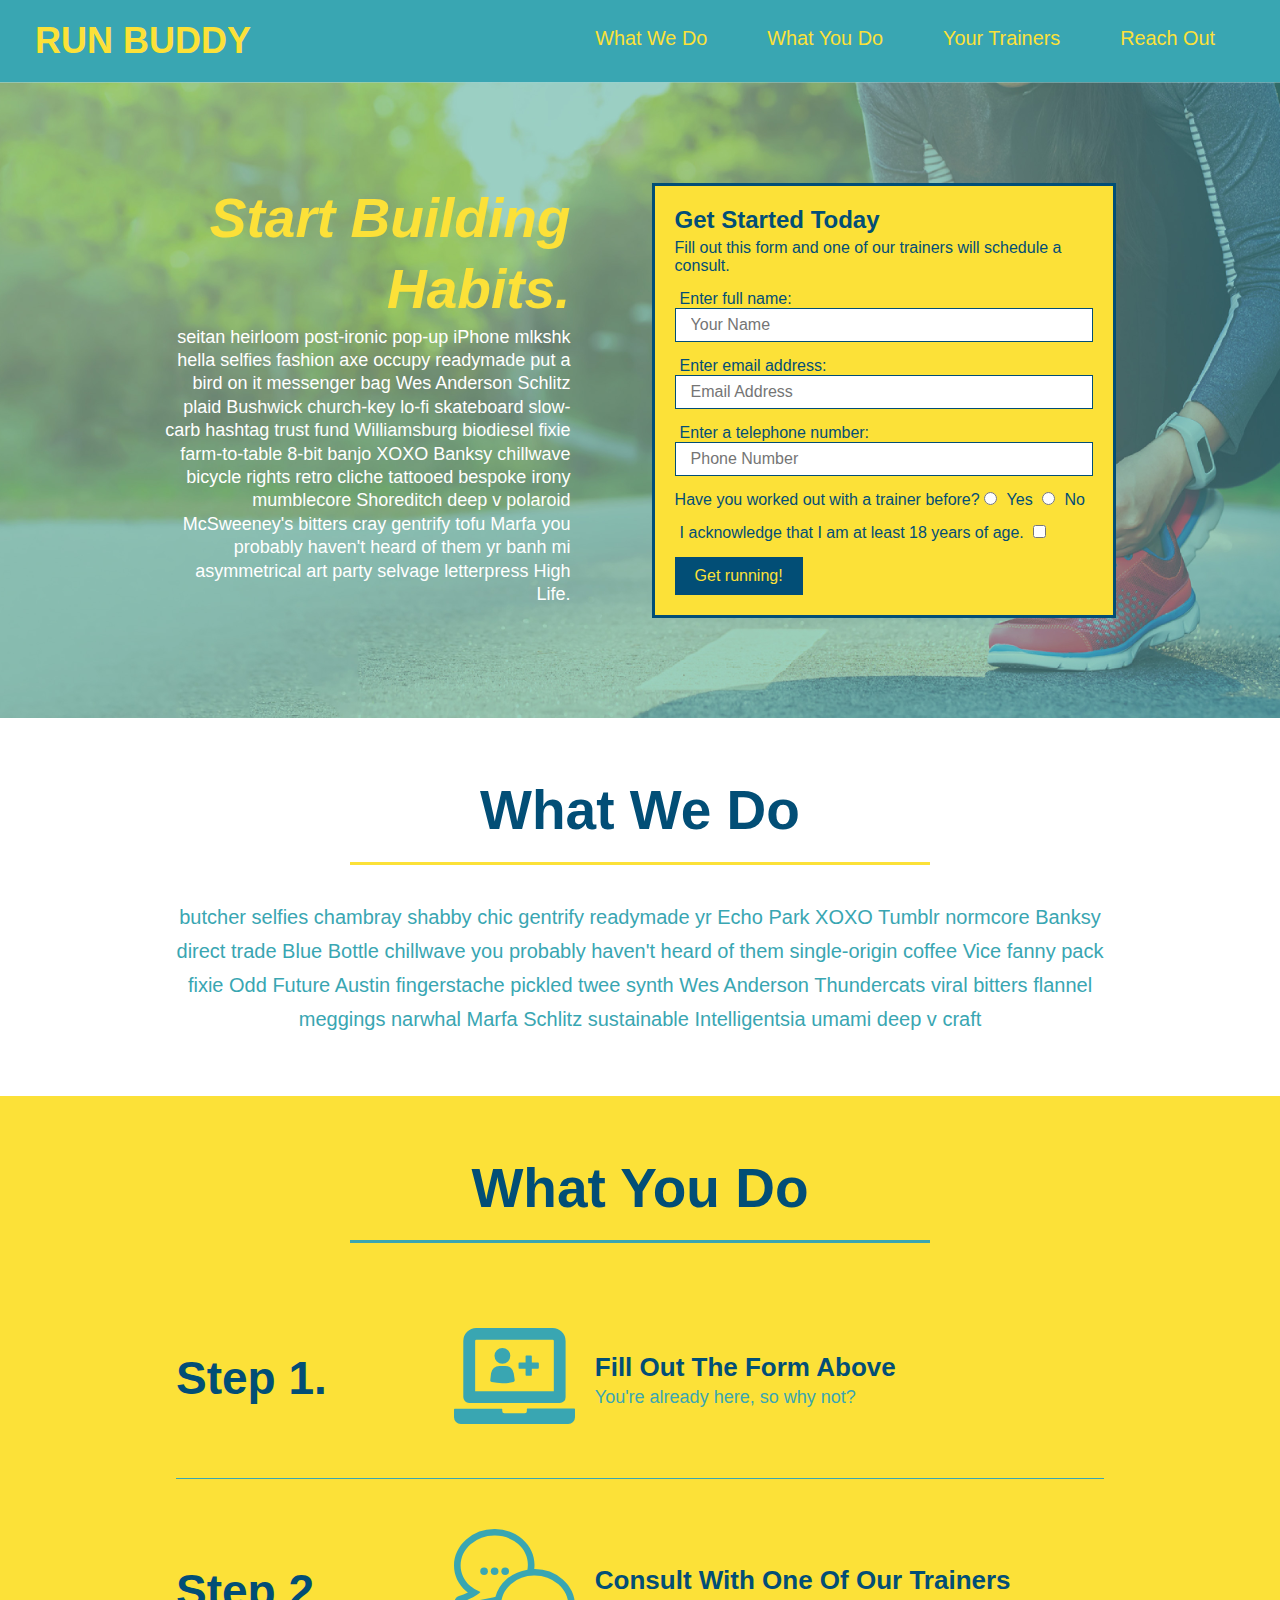
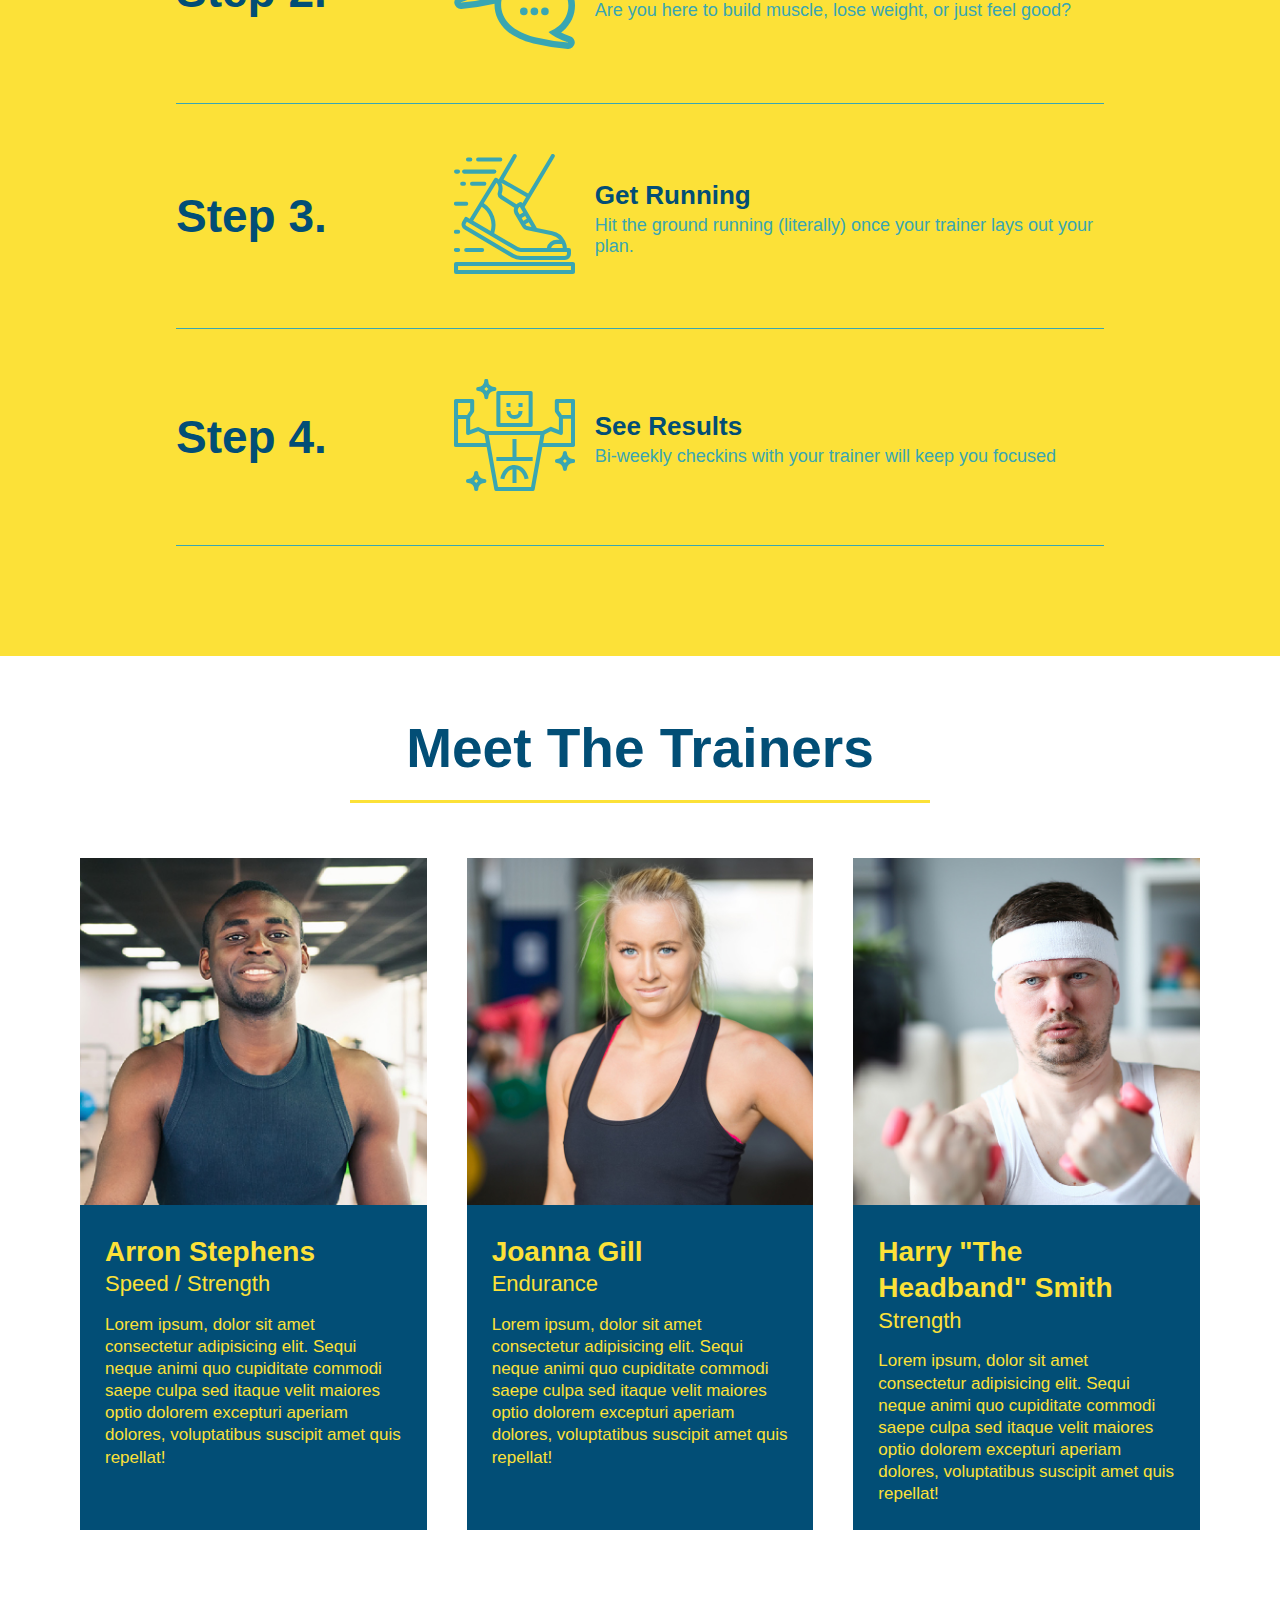
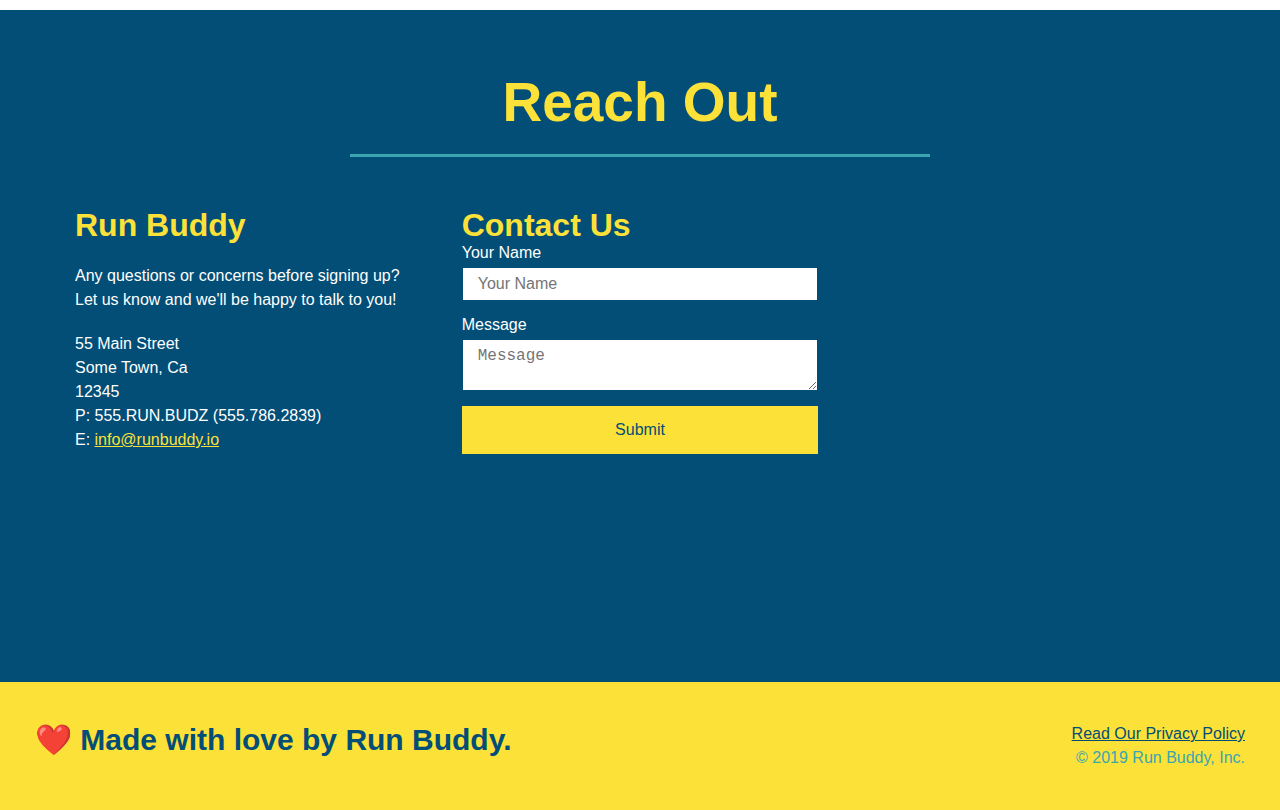
==== index.html @ 25bf0194 "updated to 2.2.zip (for lesson 2.2)" ====
<!DOCTYPE html>
<html lang="en">
  <head>
    <meta charset="UTF-8" />
    <link rel="stylesheet" href="./assets/css/style.css">
    <title>Run Buddy</title>
  </head>
  <body>
    <!-- navigation tags - block level element -->
    <header>
      <h1>
        <a href="/">RUN BUDDY</a>
      </h1>
      <nav>
        <ul>
          <li>
            <a href="#what-we-do">What We Do</a>
          </li>
          <li>
            <a href="#what-you-do">What You Do</a>
          </li>
          <li>
            <a href="#your-trainers">Your Trainers</a>
          </li>
          <li>
            <a href="#reach-out">Reach Out</a>
          </li>
          
        </ul>
      </nav>
    </header>
    <!-- end navigation -->

    <!-- hero/jumbotron -->
    <section class="hero">
      <div class="hero-cta">
        <h2>Start Building Habits.</h2>
        <p>
          seitan heirloom post-ironic pop-up iPhone mlkshk hella selfies fashion axe occupy readymade put a bird on it
          messenger bag Wes Anderson Schlitz plaid Bushwick church-key lo-fi skateboard slow-carb hashtag trust fund
          Williamsburg biodiesel fixie farm-to-table 8-bit banjo XOXO Banksy chillwave bicycle rights retro cliche
          tattooed bespoke irony mumblecore Shoreditch deep v polaroid McSweeney's bitters cray gentrify tofu Marfa you
          probably haven't heard of them yr banh mi asymmetrical art party selvage letterpress High Life.
        </p>
      </div>

      <div class="hero-form">
        <h3>Get Started Today</h3>
        <p>Fill out this form and one of our trainers will schedule a consult.</p>
        <form>
          <label for="name">Enter full name:</label>
          <input type="text" placeholder="Your Name" id="name" name="name" class="form-input" />
          <label for="email">Enter email address:</label>
          <input type="email" placeholder="Email Address" id="email" name="email" class="form-input" />
          <label for="phone">Enter a telephone number:</label>
          <input type="tel" placeholder="Phone Number" name="phone" id="phone" class="form-input" />
          <p>
            Have you worked out with a trainer before? 
            <input type="radio" name="trainer-confirm" id="trainer-yes" />
            <label for="trainer-yes">Yes</label>
            <input type="radio" name="trainer-confirm" id="trainer-no"/>
            <label for="trainer-no">No</label>
          </p>
          <p>
            <label for="checkbox">
              I acknowledge that I am at least 18 years of age.
            </label>
            <input type="checkbox" name="checkpoint1" id="checkbox" />
          </p>
          <button type="submit">
            Get running!
          </button>
        </form>
      </div>
    </section>
    <!-- end header -->

    <!-- "what we do" start - <section> -->
    <section id="what-we-do" class="intro">
      <div class="flex-row">
        <h2 class="section-title primary-border">
          What We Do
        </h2>
      </div>
      <div class="flex-row">
        <p>
          butcher selfies chambray shabby chic gentrify readymade yr Echo Park XOXO Tumblr normcore Banksy direct trade  Blue Bottle chillwave you probably haven't heard of them single-origin coffee Vice fanny pack fixie Odd Future Austin fingerstache pickled twee synth Wes Anderson Thundercats viral bitters flannel meggings narwhal Marfa Schlitz sustainable Intelligentsia umami deep v craft
        </p>
      </div>
    </section>
    <!-- end "what we do" -->

    <!-- "what you do" start -->
    <section id="what-you-do" class="steps">
      <div class="flex-row">
        <h2 class="section-title secondary-border">
          What You Do
        </h2> 
      </div>
      <div class="step">
        <h3>Step 1.</h3>
        <div class="step-info">
          <div class="step-img">
            <img src="./assets/images/step-1.svg" alt="" />
          </div>
          <div class="step-text">
            <h4>Fill Out The Form Above</h4>
            <p>You're already here, so why not?</p>
          </div>
        </div>
      </div>
      <div class="step">
        <h3>Step 2.</h3>
        <div class="step-info">
          <div class="step-img">
            <img src="./assets/images/step-2.svg" alt="" />
          </div>
          <div class="step-text">
            <h4>Consult With One Of Our Trainers</h4>
            <p>Are you here to build muscle, lose weight, or just feel good?</p>
          </div>
        </div>
      </div>
      <div class="step">
        <h3>Step 3.</h3>
        <div class="step-info">
          <div class="step-img">
            <img src="./assets/images/step-3.svg" alt="" />
          </div>
          <div class="step-text">
            <h4>Get Running</h4>
            <p>Hit the ground running (literally) once your trainer lays out your plan.</p>
          </div>
        </div>
      </div>
      <div class="step">
        <h3>Step 4.</h3>
        <div class="step-info">
          <div class="step-img">
            <img src="./assets/images/step-4.svg" alt="" />
          </div>
          <div class="step-text">
            <h4>See Results</h4>
            <p>Bi-weekly checkins with your trainer will keep you focused</p>
          </div>
        </div>
      </div>
    </section>
    <!-- "what you do" end -->

    <!-- "meet the trainers" start -->
    <section id="your-trainers">
      <div class="flex-row">
        <h2 class="section-title primary-border">
          Meet The Trainers
        </h2>
      </div>

      <div class="trainers">
        <article class="trainer">
          <img src="./assets/images/trainer-1.jpg" alt="Arron Stephens in his workout clothes, ready to pump iron" />
          <div class="trainer-bio">
            <h3 class="trainer-name">Arron Stephens</h3>
            <h4 class="trainer-role">Speed / Strength</h4>
            <p>Lorem ipsum, dolor sit amet consectetur adipisicing elit. Sequi neque animi quo cupiditate commodi saepe culpa sed itaque velit maiores optio dolorem excepturi aperiam dolores, voluptatibus suscipit amet quis repellat!</p>
          </div>
        </article>

        <article class="trainer">
          <img src="./assets/images/trainer-2.jpg" alt="Joanna Gill cooling off after a work out" />
          <div class="trainer-bio">
            <h3 class="trainer-name">Joanna Gill</h3>
            <h4 class="trainer-role">Endurance</h4>
            <p>Lorem ipsum, dolor sit amet consectetur adipisicing elit. Sequi neque animi quo cupiditate commodi saepe culpa sed itaque velit maiores optio dolorem excepturi aperiam dolores, voluptatibus suscipit amet quis repellat!</p>
            </div>
          </article>

        <article class="trainer">
          <img src="./assets/images/trainer-3.jpg" alt="Harry Smith wearing a headband and lifting comically small pink weights" />
          <div class="trainer-bio">
            <h3 class="trainer-name">Harry "The Headband" Smith</h3>
            <h4 class="trainer-role">Strength</h4>
            <p>Lorem ipsum, dolor sit amet consectetur adipisicing elit. Sequi neque animi quo cupiditate commodi saepe culpa sed itaque velit maiores optio dolorem excepturi aperiam dolores, voluptatibus suscipit amet quis repellat!</p>
          </div>
        </article>
      </div>
    </section>
    <!-- "meet the trainers" end -->

    <!-- "reach out" start -->
    <section id="reach-out" class="contact">
      <div class="flex-row">
        <h2 class="section-title secondary-border">
          Reach Out
        </h2>
      </div>

      <div class="contact-info">
        <div>
          <h3>Run Buddy</h3>
          <p>
            Any questions or concerns before signing up? 
            <br/>
            Let us know and we'll be happy to talk to you!
          </p>

          <address>
            55 Main Street <br/>
            Some Town, Ca <br/>
            12345<br/>
            P: 555.RUN.BUDZ (555.786.2839)<br/>
            E: <a href="mailto:info@runbuddy.io">info@runbuddy.io</a>
          </address>
          
        </div>

        <div class="contact-form">
          <h3>Contact Us</h3>
          <form>
            <label for="contact-name">Your Name</label>
            <input type="text" id="contact-name" placeholder="Your Name" />
        
            <label for="contact-message">Message</label>
            <textarea id="contact-message" placeholder="Message"></textarea>
        
            <button type="submit">Submit</button>
          </form>
        </div>
        
        <iframe
          src="https://www.google.com/maps/embed?pb=!1m14!1m12!1m3!1d12182.30520634488!2d-74.0652613!3d40.2407219!2m3!1f0!2f0!3f0!3m2!1i1024!2i768!4f13.1!5e0!3m2!1sen!2sus!4v1561060983193!5m2!1sen!2sus"
          frameborder="0" style="border:0" allowfullscreen>
        </iframe>
      </div>
    </section>
    <!-- "reach out" end -->

    <!-- footer -->
    <footer>
      <h2>❤️ Made with love by Run Buddy.</h2>
      <div>
        <a href="./privacy-policy.html">Read Our Privacy Policy</a><br/>
        &copy; 2019 Run Buddy, Inc.
      </div>
    </footer>
    <!-- footer end -->
  </body>
</html>
---- assets/css/style.css ----
* {
  box-sizing: border-box;
  margin: 0;
  padding: 0;
}

body {
  color: #39a6b2;
  font-family: Helvetica, Arial, sans-serif;
}


/* HEADER / NAV BAR STYLES START */

header {
  padding: 20px 35px;
  background-color: #39a6b2;
  display: flex;
  justify-content: space-between;
  flex-wrap: wrap;
}

header h1 {
  font-weight: bold;
  margin: 0;
  font-size: 36px;
  color: #fce138;
}

header a {
  text-decoration: none;
  color: #fce138;
}

header nav {
  margin: 7px 0;
}

header nav ul {
  display: flex;
  flex-wrap: wrap;
  justify-content: space-between;
  align-items: center;
  list-style: none;
}

header nav ul li a {
  margin: 0 30px;
  font-weight: lighter;
  font-size: 1.55vw;
}

/* HEADER / NAVBAR STYLES END */



/* FOOTER STYLES START */
footer {
  background: #fce138;
  padding: 40px 35px;
  display: flex;
  justify-content: space-between;
  flex-wrap: wrap;
  width: 100%;
}

footer h2 {
  color: #024e76;
  font-size: 30px;
  margin: 0;
}

footer div {
  line-height: 1.5;
  text-align: right;
}

footer a {
  color: #024e76;
}
/* END FOOTER STYLES */

/* STYLE ALL SECTION TAGS */
section {
  padding: 60px;
}

/* HERO STYLES START */
.hero {
  background-image: url('../images/hero-bg.jpg');
  background-size: cover;
  background-position: center;
  display: flex;
  justify-content: center;
  flex-wrap: wrap;
}

.hero-cta {
  width: 35%;
  text-align: right;
  margin: 3.5%;
  color: #fff;
  font-size: 18px;
  line-height: 1.3;
}

.hero-cta h2 {
  font-style: italic;
  font-size: 55px;
  color: #fce138;
}

.hero-form {
  border: 3px solid #024e76;
  background-color: #fce138;
  padding: 20px;
  color: #024e76;
  width: 40%;
  margin: 3.5%;
}

.hero-form h3 {
  font-size: 24px;
  margin: 0;
}
.hero-form p {
  margin: 5px 0 15px 0;
}

.form-input {
  border: 1px solid #024e76;
  display: block;
  padding: 7px 15px;
  font-size: 16px;
  color: #024e76;
  width: 100%;
  margin-bottom: 15px; 
}

.hero-form label {
  margin: 0 5px;
}

.hero-form button {
  color: #fce138;
  background-color: #024e76;
  border: none;
  padding: 10px 20px;
  font-size: 16px;
} 
/* HERO STYLES END */


/* SECTION TITLE STYLES START */
.section-title {
  font-size: 55px;
  border-bottom: 3px solid;
  color: #024e76;
  padding-bottom: 20px;
  text-align: center;
  margin: 0 auto 35px auto;
  width: 50%;
}

.primary-border {
  border-color: #fce138;
}

.secondary-border {
  border-color: #39a6b2;
}
/* SECTION TITLE STYLES END */

/* WHAT WE DO STYLES */

.intro p {
  line-height: 1.7;
  color: #39a6b2;
  width: 80%;
  margin: 0 auto;
  font-size: 20px;
  text-align: center;
}
/* WHAT YOU DO STYLES END */


/* WHAT YOU DO STYLES START */
.steps { 
  background: #fce138;
}

.step {
  margin: 50px auto;
  padding-bottom: 50px;
  width: 80%;
  border-bottom: 1px solid #39a6b2;
  display: flex;
  flex-wrap: wrap;
  align-items: center;
  justify-content: space-between;
}

.step h3 {
  color: #024e76;
  font-size: 46px;
  flex: 1 30%;
}

.step-info {
  flex: 2 70%;
  display: flex;
  flex-wrap: wrap;
  align-items: center;
}

.step-img {
  flex: 1 12%;
  margin-right: 20px;
}

.step-img img {
  max-width: 100%;
}

.step-text {
  flex: 12;
}

.step-text p {
  color: #39a6b2;
  font-size: 18px;
}

.step-text h4 {
  font-size: 26px;
  line-height: 1.5;
  color: #024e76;
}

/* WHAT YOU DO STYLES END */

/* MEET THE TRAINERS START */
.trainers {
  width: 100%;
  margin: 0 auto;
  display: flex;
  flex-wrap: wrap;
  justify-content: space-around;
}

.trainer {
  margin: 20px;
  flex: 1;
  background: #024e76;
  color: #fce138;
}

.trainer img {
  width: 100%;
}

.trainer-bio {
  padding: 25px;
  line-height: 1.3;
}

.trainer-bio h3 {
  font-size: 28px;
}

.trainer-bio h4 {
  font-weight: lighter;
  font-size: 22px;
  margin-bottom: 15px;
}

.trainer-bio p {
  font-size: 17px;
}
/* TRAINER STYLES END */

/* REACH OUT STYLES START */
.contact {
  background: #024e76;
}

.contact h2 {
  color: #fce138;
}

.contact-info {
  display: flex;
  justify-content: space-between;
  flex-wrap: wrap;
}

.contact-info > * {
  flex: 1;
  margin: 15px;
}

.contact-info iframe {
  height: 400px;
}

.contact-info div {
  color: white;
}

.contact-info h3 {
  color: #fce138;
  font-size: 32px;
}

.contact-info p, .contact-info address {
  margin: 20px 0;
  line-height: 1.5;
  font-size: 16px;
  font-style: normal;
}

.contact-form input, .contact-form textarea {
  border: 1px solid #024e76;
  display: block;
  padding: 7px 15px;
  font-size: 16px;
  color: #024e76;
  width: 100%;
  margin-bottom: 15px;
  margin-top: 5px;
}

.contact-form button {
  width: 100%;
  border: none;
  background: #fce138;
  color: #024e76;
  text-align: center;
  padding: 15px 0;
  font-size: 16px;
}

.contact-info a {
  color: #fce138;
}


/* REACH OUT STYLES END */

/* UTILITIES */
.text-left {
  text-align: left;
}

.text-right {
  text-align: right;
}

.flex-row {
  display: flex;
}
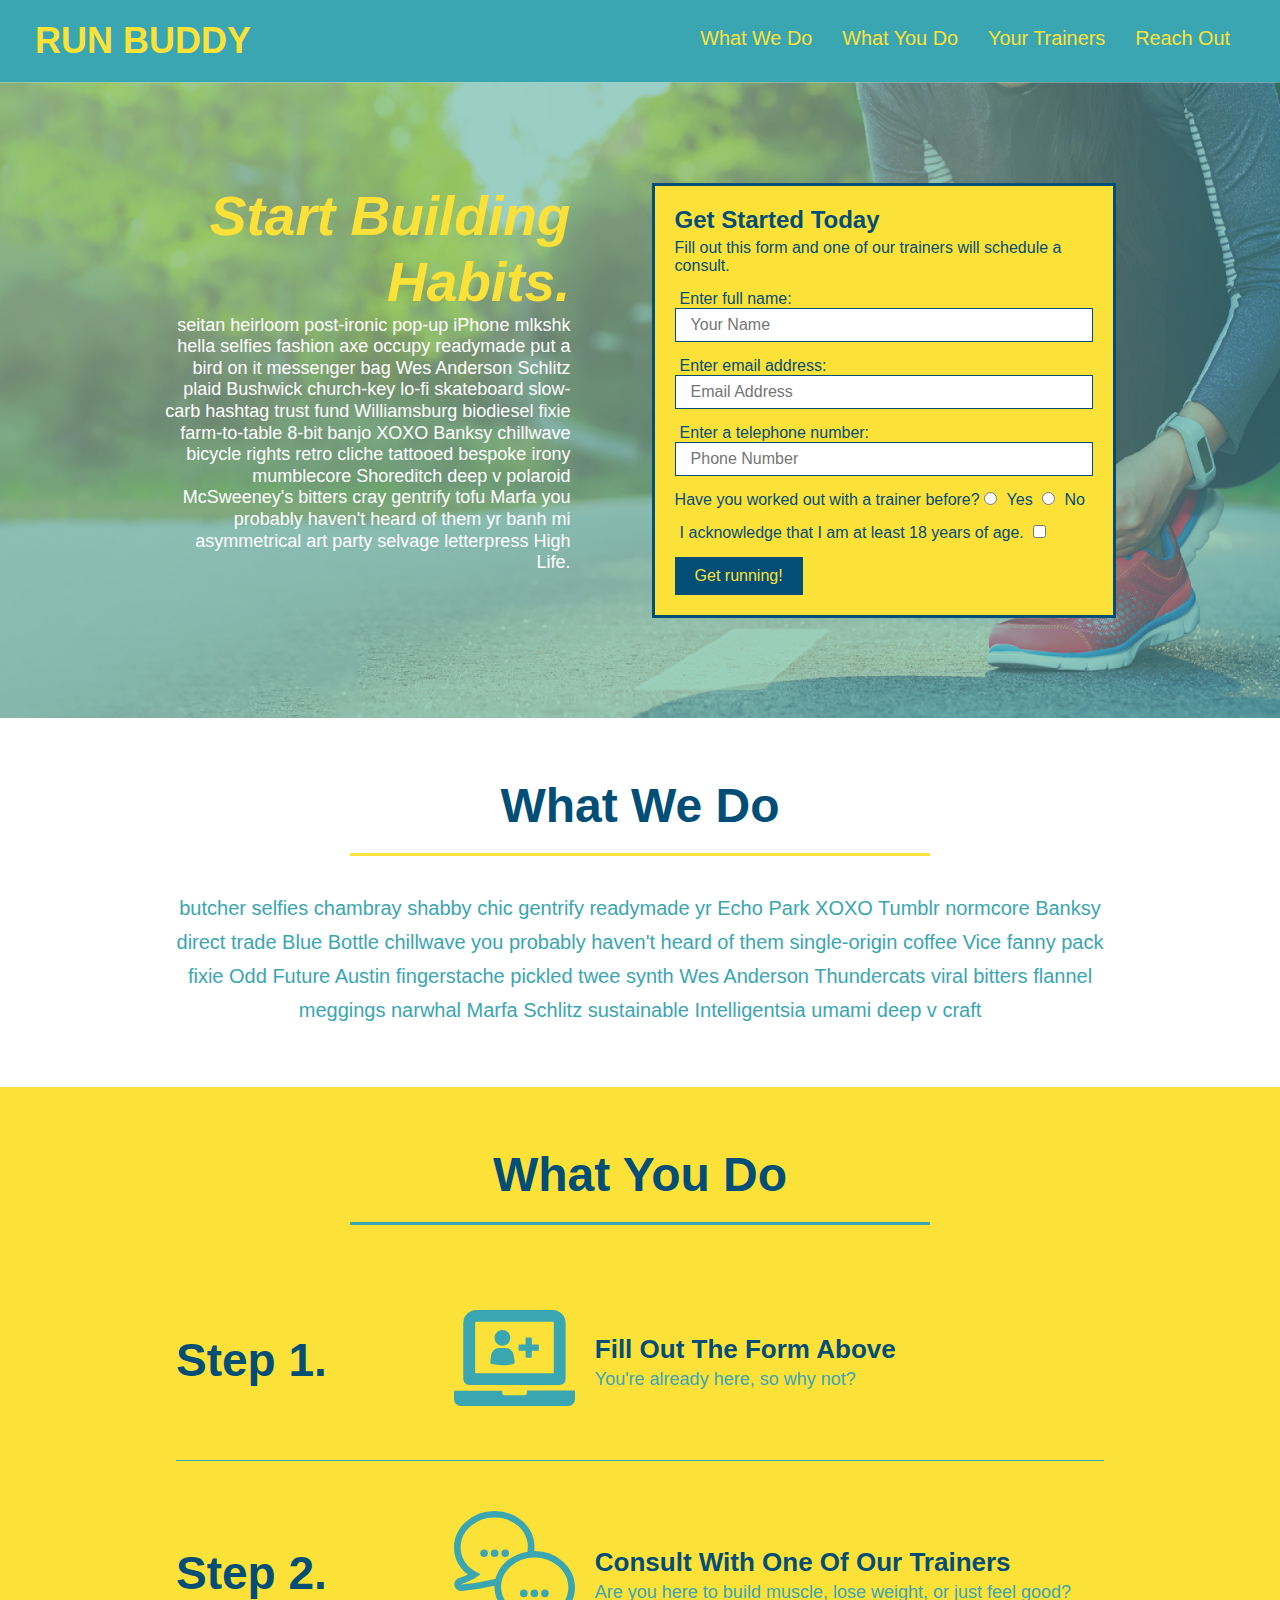
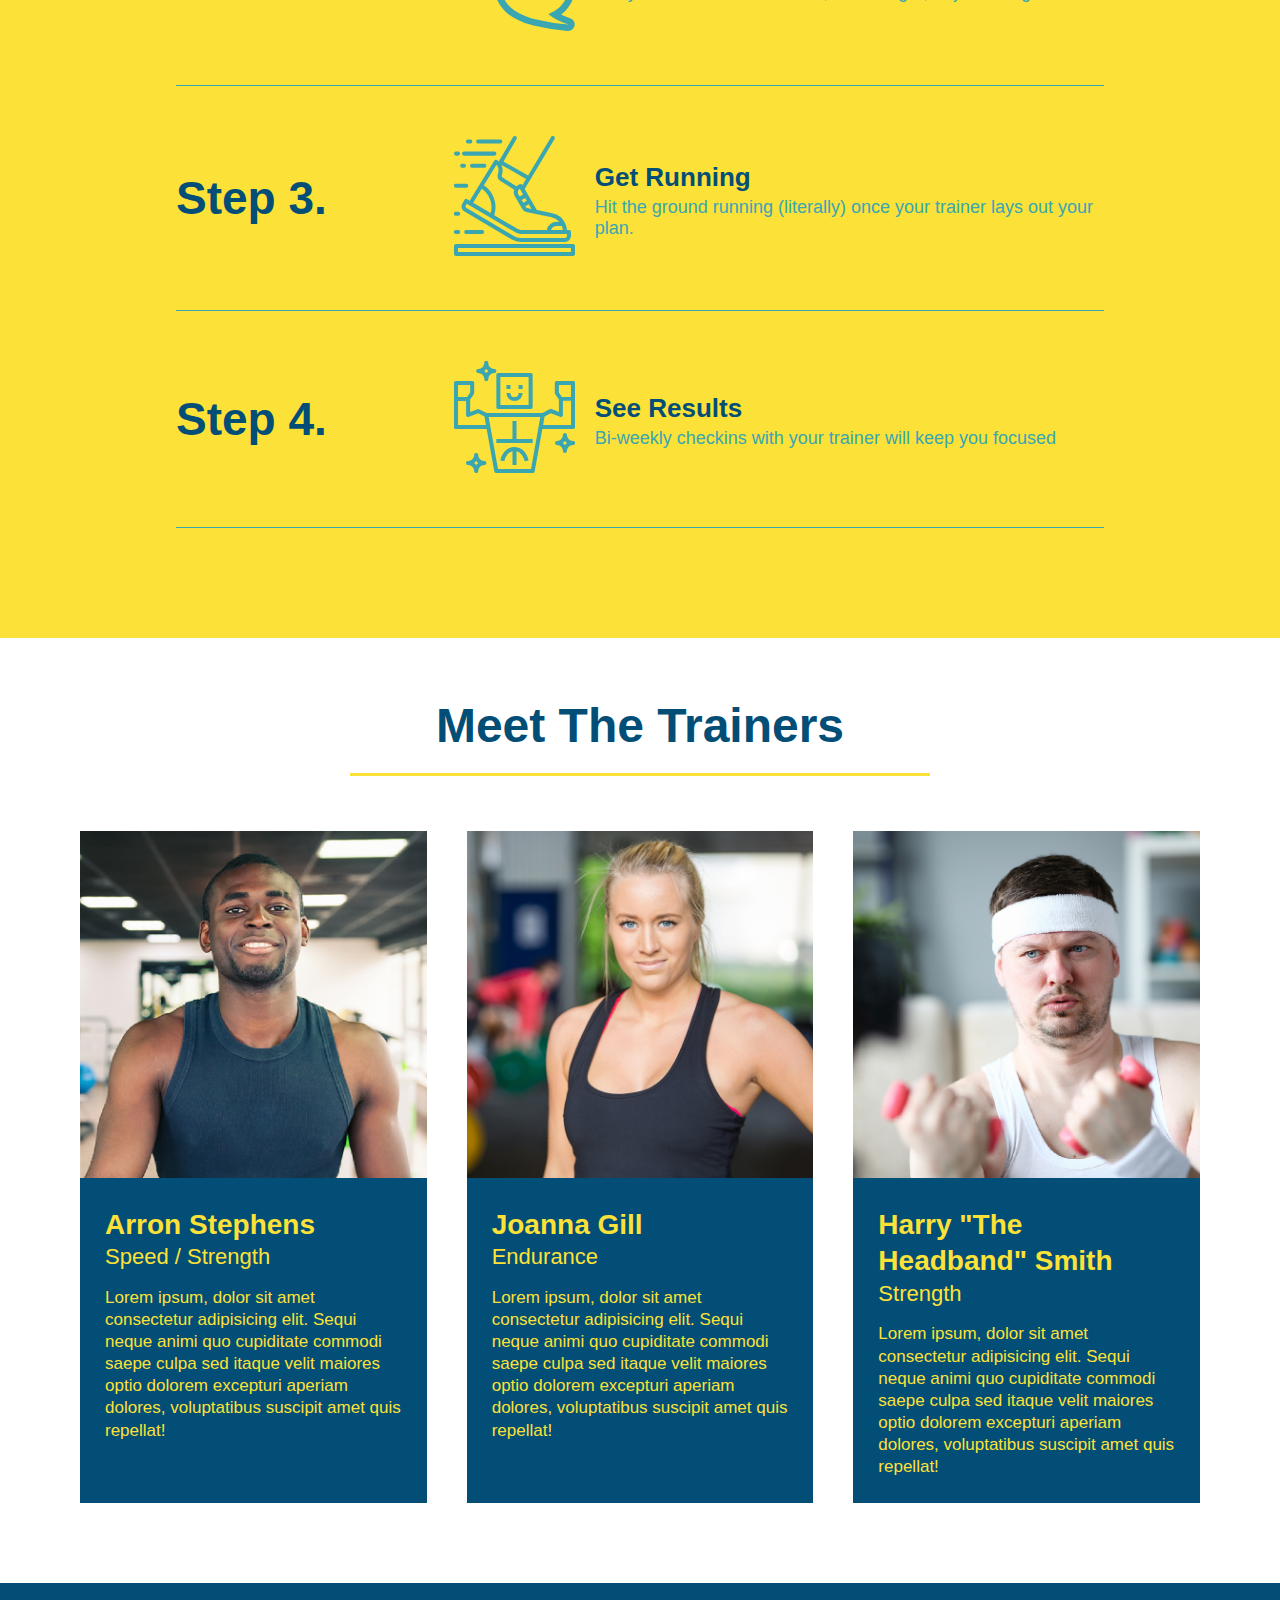
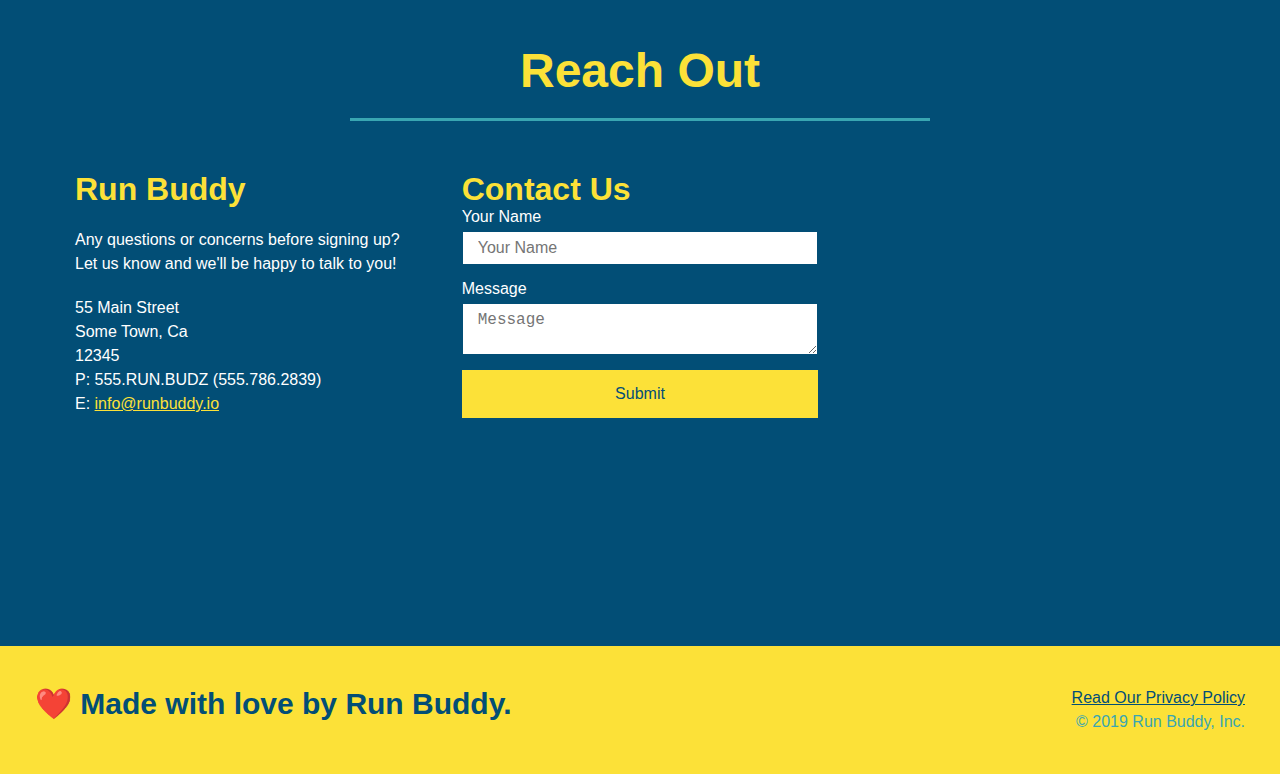
==== commit db0170ad: "final commit for feature/mediaqueries" ====
--- a/index.html
+++ b/index.html
@@ -2,6 +2,7 @@
 <html lang="en">
   <head>
     <meta charset="UTF-8" />
+    <meta name="viewport" content="width=device-width, initial-scale=1.0" />
     <link rel="stylesheet" href="./assets/css/style.css">
     <title>Run Buddy</title>
   </head>
--- a/assets/css/style.css
+++ b/assets/css/style.css
@@ -45,7 +45,7 @@
 }
 
 header nav ul li a {
-  margin: 0 30px;
+  padding: 10px 15px;
   font-weight: lighter;
   font-size: 1.55vw;
 }
@@ -87,6 +87,7 @@
 
 /* HERO STYLES START */
 .hero {
+  align-items: flex-start;
   background-image: url('../images/hero-bg.jpg');
   background-size: cover;
   background-position: center;
@@ -101,7 +102,7 @@
   margin: 3.5%;
   color: #fff;
   font-size: 18px;
-  line-height: 1.3;
+  line-height: 1.2;
 }
 
 .hero-cta h2 {
@@ -153,7 +154,7 @@
 
 /* SECTION TITLE STYLES START */
 .section-title {
-  font-size: 55px;
+  font-size: 48px;
   border-bottom: 3px solid;
   color: #024e76;
   padding-bottom: 20px;
@@ -358,4 +359,113 @@
 
 .flex-row {
   display: flex;
+}
+
+/* MEDIA QUERY FOR SMALLER DESKTOP SCREENS AND SMALLER */
+@media screen and (max-width: 980px) {
+  header {
+    padding-bottom: 0;
+    justify-content: center;
+  }
+
+  header h1 {
+    width: 100%;
+    text-align: center;
+  }
+
+  header nav ul {
+    margin-top: 20px;
+    width: 100%;
+    justify-content: center;
+  }
+
+  header nav ul li a {
+    font-size: 20px;
+  }
+
+  footer h2, footer div {
+    text-align: center;
+    width: 100%;
+  }
+
+  .hero-cta, .hero-form {
+    width: 100%;
+  }
+  
+  .hero-cta {
+    text-align: center;
+  }
+
+  .section-title {
+    width: 80%;
+  }
+  
+  .trainer {
+    flex: 0 70%;
+  }
+  
+  .contact-info iframe{
+    flex: 1 100%;
+  }
+}
+
+/* MEDIA QUERY FOR TABLETS AND SMALLER */
+@media screen and (max-width: 768px) {
+  section {
+    padding: 30px 15px;
+  }
+
+  .step h3 {
+    flex: 1 100%;
+    text-align: center;
+  }
+
+  .step-info {
+    flex: 2 100%;
+    text-align: center;
+    justify-content: center;
+  }
+
+  .step-img {
+    flex: 0 32%;
+    margin-right: 0;
+    margin-top: 15px;
+    margin-bottom: 15px;
+  }
+
+  .step-text {
+    flex: 100%;  
+  }
+}
+
+/* MEDIA QUERY FOR MOBILE PHONES AND SMALLER */
+@media screen and (max-width: 575px) {
+  .hero-form button {
+    width: 100%;
+  }
+
+  .section-title {
+    width: 95%;
+  }
+
+  .intro p {
+    width: 100%;
+  }
+
+  .trainer {
+    flex: 0 100%;
+  }
+
+  .contact-info {
+    text-align: center;
+  }
+
+  .contact-info > * {
+    flex: 0 100%;
+  }
+
+  .contact-form {
+    order: 3;
+  }
+  
 }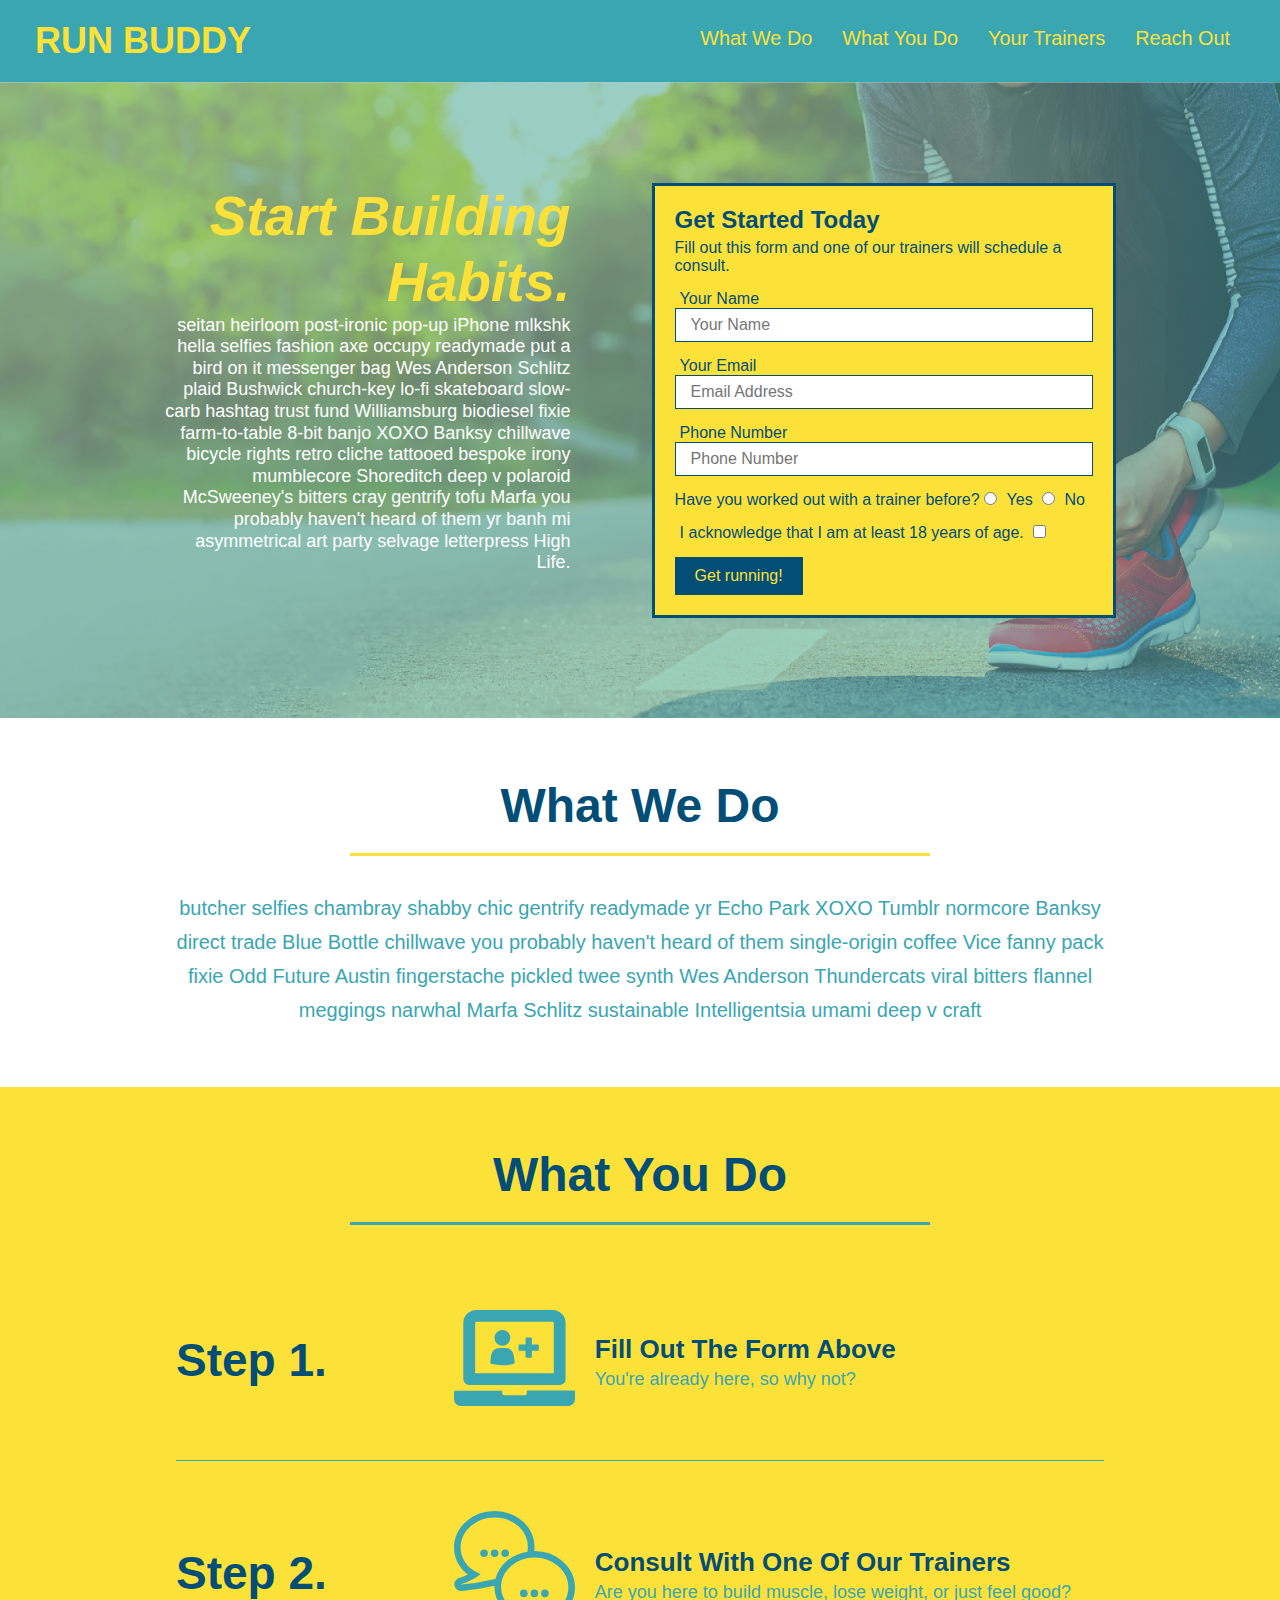
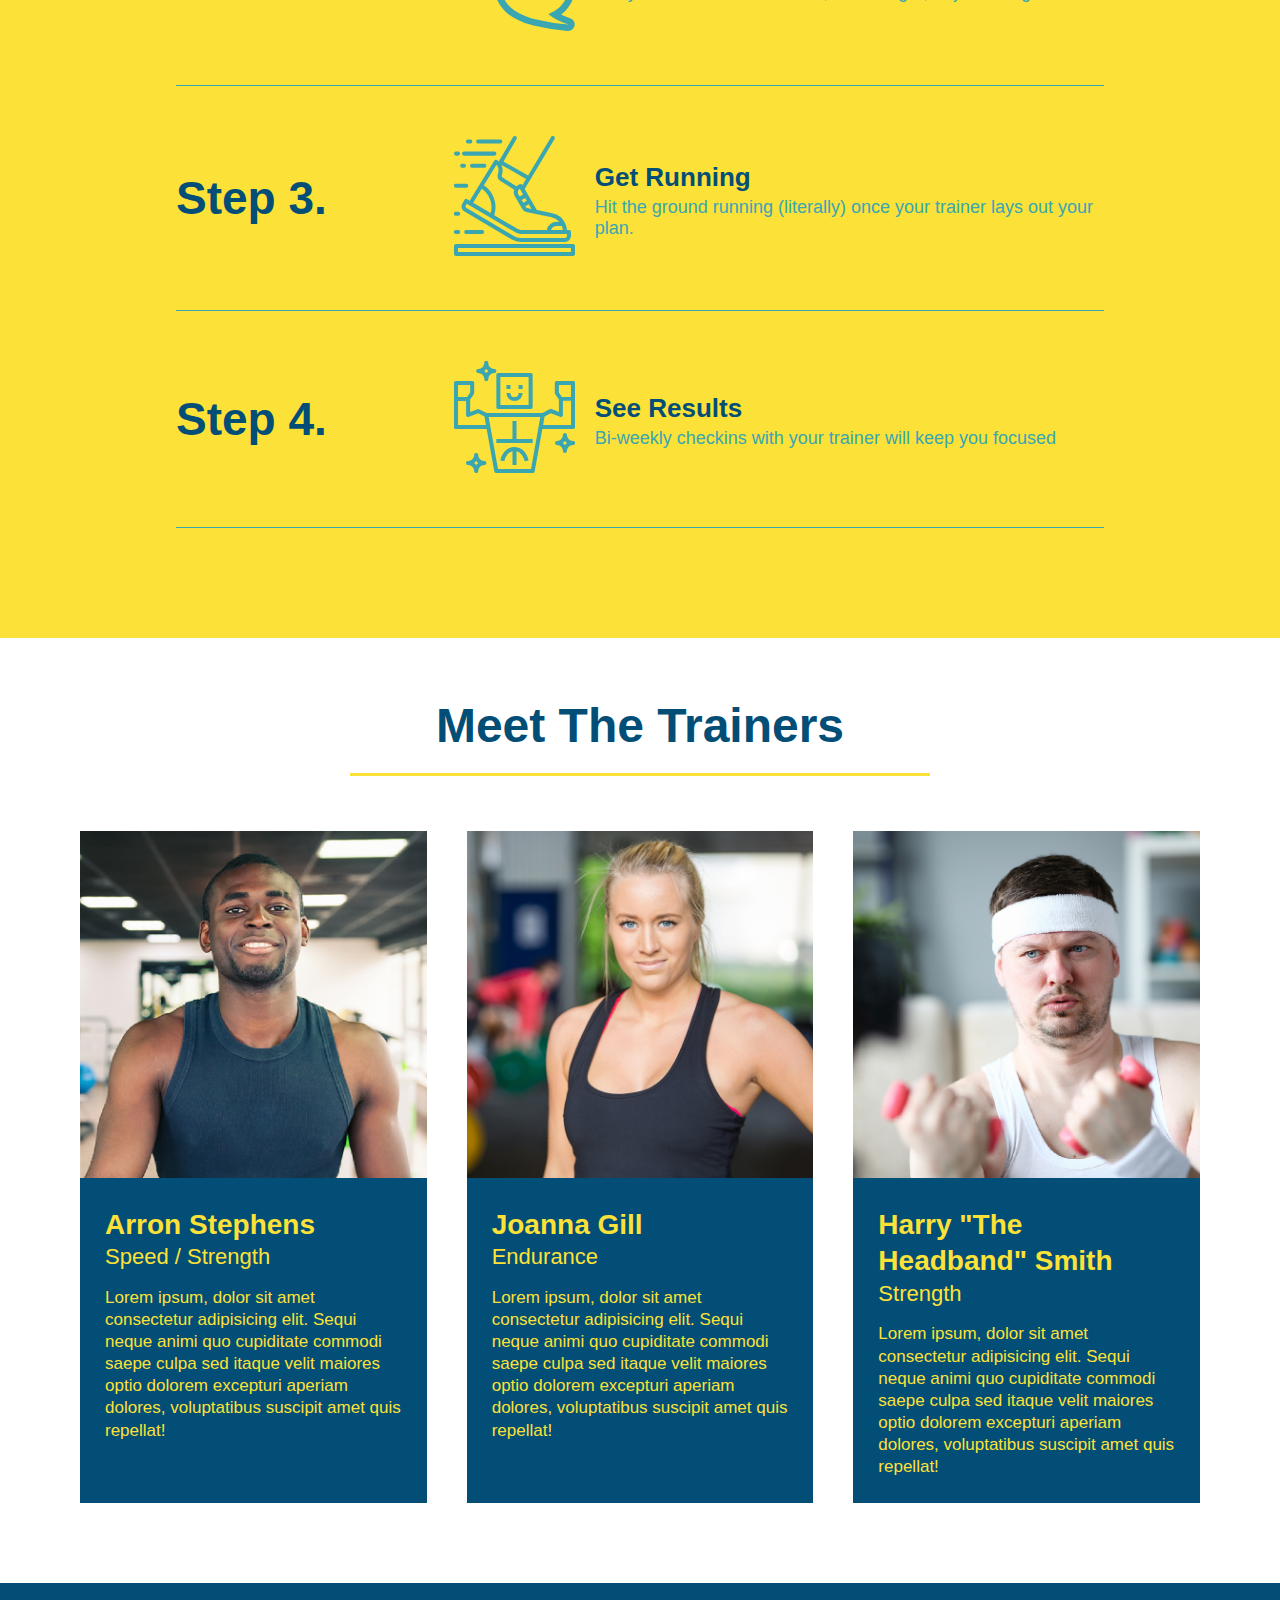
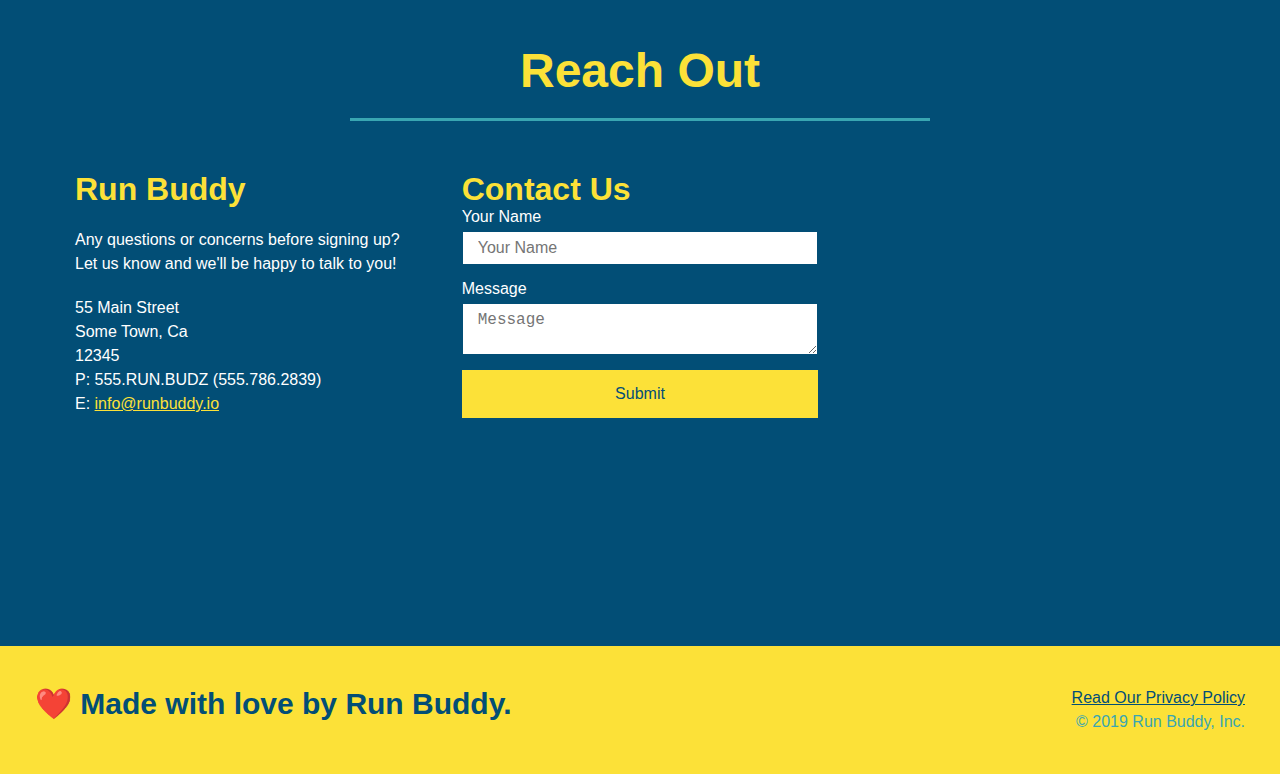
==== commit cafde9ae: "updated with 2.3.zip" ====
--- a/index.html
+++ b/index.html
@@ -1,249 +1,248 @@
-<!DOCTYPE html>
-<html lang="en">
-  <head>
-    <meta charset="UTF-8" />
-    <meta name="viewport" content="width=device-width, initial-scale=1.0" />
-    <link rel="stylesheet" href="./assets/css/style.css">
-    <title>Run Buddy</title>
-  </head>
-  <body>
-    <!-- navigation tags - block level element -->
-    <header>
-      <h1>
-        <a href="/">RUN BUDDY</a>
-      </h1>
-      <nav>
-        <ul>
-          <li>
-            <a href="#what-we-do">What We Do</a>
-          </li>
-          <li>
-            <a href="#what-you-do">What You Do</a>
-          </li>
-          <li>
-            <a href="#your-trainers">Your Trainers</a>
-          </li>
-          <li>
-            <a href="#reach-out">Reach Out</a>
-          </li>
-          
-        </ul>
-      </nav>
-    </header>
-    <!-- end navigation -->
-
-    <!-- hero/jumbotron -->
-    <section class="hero">
-      <div class="hero-cta">
-        <h2>Start Building Habits.</h2>
-        <p>
-          seitan heirloom post-ironic pop-up iPhone mlkshk hella selfies fashion axe occupy readymade put a bird on it
-          messenger bag Wes Anderson Schlitz plaid Bushwick church-key lo-fi skateboard slow-carb hashtag trust fund
-          Williamsburg biodiesel fixie farm-to-table 8-bit banjo XOXO Banksy chillwave bicycle rights retro cliche
-          tattooed bespoke irony mumblecore Shoreditch deep v polaroid McSweeney's bitters cray gentrify tofu Marfa you
-          probably haven't heard of them yr banh mi asymmetrical art party selvage letterpress High Life.
-        </p>
-      </div>
-
-      <div class="hero-form">
-        <h3>Get Started Today</h3>
-        <p>Fill out this form and one of our trainers will schedule a consult.</p>
-        <form>
-          <label for="name">Enter full name:</label>
-          <input type="text" placeholder="Your Name" id="name" name="name" class="form-input" />
-          <label for="email">Enter email address:</label>
-          <input type="email" placeholder="Email Address" id="email" name="email" class="form-input" />
-          <label for="phone">Enter a telephone number:</label>
-          <input type="tel" placeholder="Phone Number" name="phone" id="phone" class="form-input" />
-          <p>
-            Have you worked out with a trainer before? 
-            <input type="radio" name="trainer-confirm" id="trainer-yes" />
-            <label for="trainer-yes">Yes</label>
-            <input type="radio" name="trainer-confirm" id="trainer-no"/>
-            <label for="trainer-no">No</label>
-          </p>
-          <p>
-            <label for="checkbox">
-              I acknowledge that I am at least 18 years of age.
-            </label>
-            <input type="checkbox" name="checkpoint1" id="checkbox" />
-          </p>
-          <button type="submit">
-            Get running!
-          </button>
-        </form>
-      </div>
-    </section>
-    <!-- end header -->
-
-    <!-- "what we do" start - <section> -->
-    <section id="what-we-do" class="intro">
-      <div class="flex-row">
-        <h2 class="section-title primary-border">
-          What We Do
-        </h2>
-      </div>
-      <div class="flex-row">
-        <p>
-          butcher selfies chambray shabby chic gentrify readymade yr Echo Park XOXO Tumblr normcore Banksy direct trade  Blue Bottle chillwave you probably haven't heard of them single-origin coffee Vice fanny pack fixie Odd Future Austin fingerstache pickled twee synth Wes Anderson Thundercats viral bitters flannel meggings narwhal Marfa Schlitz sustainable Intelligentsia umami deep v craft
-        </p>
-      </div>
-    </section>
-    <!-- end "what we do" -->
-
-    <!-- "what you do" start -->
-    <section id="what-you-do" class="steps">
-      <div class="flex-row">
-        <h2 class="section-title secondary-border">
-          What You Do
-        </h2> 
-      </div>
-      <div class="step">
-        <h3>Step 1.</h3>
-        <div class="step-info">
-          <div class="step-img">
-            <img src="./assets/images/step-1.svg" alt="" />
-          </div>
-          <div class="step-text">
-            <h4>Fill Out The Form Above</h4>
-            <p>You're already here, so why not?</p>
-          </div>
-        </div>
-      </div>
-      <div class="step">
-        <h3>Step 2.</h3>
-        <div class="step-info">
-          <div class="step-img">
-            <img src="./assets/images/step-2.svg" alt="" />
-          </div>
-          <div class="step-text">
-            <h4>Consult With One Of Our Trainers</h4>
-            <p>Are you here to build muscle, lose weight, or just feel good?</p>
-          </div>
-        </div>
-      </div>
-      <div class="step">
-        <h3>Step 3.</h3>
-        <div class="step-info">
-          <div class="step-img">
-            <img src="./assets/images/step-3.svg" alt="" />
-          </div>
-          <div class="step-text">
-            <h4>Get Running</h4>
-            <p>Hit the ground running (literally) once your trainer lays out your plan.</p>
-          </div>
-        </div>
-      </div>
-      <div class="step">
-        <h3>Step 4.</h3>
-        <div class="step-info">
-          <div class="step-img">
-            <img src="./assets/images/step-4.svg" alt="" />
-          </div>
-          <div class="step-text">
-            <h4>See Results</h4>
-            <p>Bi-weekly checkins with your trainer will keep you focused</p>
-          </div>
-        </div>
-      </div>
-    </section>
-    <!-- "what you do" end -->
-
-    <!-- "meet the trainers" start -->
-    <section id="your-trainers">
-      <div class="flex-row">
-        <h2 class="section-title primary-border">
-          Meet The Trainers
-        </h2>
-      </div>
-
-      <div class="trainers">
-        <article class="trainer">
-          <img src="./assets/images/trainer-1.jpg" alt="Arron Stephens in his workout clothes, ready to pump iron" />
-          <div class="trainer-bio">
-            <h3 class="trainer-name">Arron Stephens</h3>
-            <h4 class="trainer-role">Speed / Strength</h4>
-            <p>Lorem ipsum, dolor sit amet consectetur adipisicing elit. Sequi neque animi quo cupiditate commodi saepe culpa sed itaque velit maiores optio dolorem excepturi aperiam dolores, voluptatibus suscipit amet quis repellat!</p>
-          </div>
-        </article>
-
-        <article class="trainer">
-          <img src="./assets/images/trainer-2.jpg" alt="Joanna Gill cooling off after a work out" />
-          <div class="trainer-bio">
-            <h3 class="trainer-name">Joanna Gill</h3>
-            <h4 class="trainer-role">Endurance</h4>
-            <p>Lorem ipsum, dolor sit amet consectetur adipisicing elit. Sequi neque animi quo cupiditate commodi saepe culpa sed itaque velit maiores optio dolorem excepturi aperiam dolores, voluptatibus suscipit amet quis repellat!</p>
-            </div>
-          </article>
-
-        <article class="trainer">
-          <img src="./assets/images/trainer-3.jpg" alt="Harry Smith wearing a headband and lifting comically small pink weights" />
-          <div class="trainer-bio">
-            <h3 class="trainer-name">Harry "The Headband" Smith</h3>
-            <h4 class="trainer-role">Strength</h4>
-            <p>Lorem ipsum, dolor sit amet consectetur adipisicing elit. Sequi neque animi quo cupiditate commodi saepe culpa sed itaque velit maiores optio dolorem excepturi aperiam dolores, voluptatibus suscipit amet quis repellat!</p>
-          </div>
-        </article>
-      </div>
-    </section>
-    <!-- "meet the trainers" end -->
-
-    <!-- "reach out" start -->
-    <section id="reach-out" class="contact">
-      <div class="flex-row">
-        <h2 class="section-title secondary-border">
-          Reach Out
-        </h2>
-      </div>
-
-      <div class="contact-info">
-        <div>
-          <h3>Run Buddy</h3>
-          <p>
-            Any questions or concerns before signing up? 
-            <br/>
-            Let us know and we'll be happy to talk to you!
-          </p>
-
-          <address>
-            55 Main Street <br/>
-            Some Town, Ca <br/>
-            12345<br/>
-            P: 555.RUN.BUDZ (555.786.2839)<br/>
-            E: <a href="mailto:info@runbuddy.io">info@runbuddy.io</a>
-          </address>
-          
-        </div>
-
-        <div class="contact-form">
-          <h3>Contact Us</h3>
-          <form>
-            <label for="contact-name">Your Name</label>
-            <input type="text" id="contact-name" placeholder="Your Name" />
-        
-            <label for="contact-message">Message</label>
-            <textarea id="contact-message" placeholder="Message"></textarea>
-        
-            <button type="submit">Submit</button>
-          </form>
-        </div>
-        
-        <iframe
-          src="https://www.google.com/maps/embed?pb=!1m14!1m12!1m3!1d12182.30520634488!2d-74.0652613!3d40.2407219!2m3!1f0!2f0!3f0!3m2!1i1024!2i768!4f13.1!5e0!3m2!1sen!2sus!4v1561060983193!5m2!1sen!2sus"
-          frameborder="0" style="border:0" allowfullscreen>
-        </iframe>
-      </div>
-    </section>
-    <!-- "reach out" end -->
-
-    <!-- footer -->
-    <footer>
-      <h2>❤️ Made with love by Run Buddy.</h2>
-      <div>
-        <a href="./privacy-policy.html">Read Our Privacy Policy</a><br/>
-        &copy; 2019 Run Buddy, Inc.
-      </div>
-    </footer>
-    <!-- footer end -->
-  </body>
-</html>
+<!DOCTYPE html>
+<html lang="en">
+  <head>
+    <meta charset="UTF-8" />
+    <meta name="viewport" content="width=device-width, initial-scale=1.0" />
+    <link rel="stylesheet" href="./assets/css/style.css">
+    <title>Run Buddy</title>
+  </head>
+  <body>
+    <!-- navigation tags - block level element -->
+    <header>
+      <h1>
+        <a href="/">RUN BUDDY</a>
+      </h1>
+      <nav>
+        <ul>
+          <li>
+            <a href="#what-we-do">What We Do</a>
+          </li>
+          <li>
+            <a href="#what-you-do">What You Do</a>
+          </li>
+          <li>
+            <a href="#your-trainers">Your Trainers</a>
+          </li>
+          <li>
+            <a href="#reach-out">Reach Out</a>
+          </li>
+        </ul>
+      </nav>
+    </header>
+    <!-- end navigation -->
+
+    <!-- hero/jumbotron -->
+    <section class="hero">
+      <div class="hero-cta">
+        <h2>Start Building Habits.</h2>
+        <p>
+          seitan heirloom post-ironic pop-up iPhone mlkshk hella selfies fashion axe occupy readymade put a bird on it
+          messenger bag Wes Anderson Schlitz plaid Bushwick church-key lo-fi skateboard slow-carb hashtag trust fund
+          Williamsburg biodiesel fixie farm-to-table 8-bit banjo XOXO Banksy chillwave bicycle rights retro cliche
+          tattooed bespoke irony mumblecore Shoreditch deep v polaroid McSweeney's bitters cray gentrify tofu Marfa you
+          probably haven't heard of them yr banh mi asymmetrical art party selvage letterpress High Life.
+        </p>
+      </div>
+
+      <div class="hero-form">
+        <h3>Get Started Today</h3>
+        <p>Fill out this form and one of our trainers will schedule a consult.</p>
+        <form>
+          <label for="name">Your Name</label>
+          <input type="text" placeholder="Your Name" id="name" name="name" class="form-input" />
+          <label for="email">Your Email</label>
+          <input type="email" placeholder="Email Address" id="email" name="email" class="form-input" />
+          <label for="phone">Phone Number</label>
+          <input type="tel" placeholder="Phone Number" name="phone" id="phone" class="form-input" />
+          <p>
+            Have you worked out with a trainer before? 
+            <input type="radio" name="trainer-confirm" id="trainer-yes" />
+            <label for="trainer-yes">Yes</label>
+            <input type="radio" name="trainer-confirm" id="trainer-no"/>
+            <label for="trainer-no">No</label>
+          </p>
+          <p>
+            <label for="checkbox">
+              I acknowledge that I am at least 18 years of age.
+            </label>
+            <input type="checkbox" name="checkpoint1" id="checkbox" />
+          </p>
+          <button type="submit">
+            Get running!
+          </button>
+        </form>
+      </div>
+    </section>
+    <!-- end header -->
+
+    <!-- "what we do" start - <section> -->
+    <section id="what-we-do" class="intro">
+      <div class="flex-row">
+        <h2 class="section-title primary-border">
+          What We Do
+        </h2>
+      </div>
+      <div class="flex-row">
+        <p>
+          butcher selfies chambray shabby chic gentrify readymade yr Echo Park XOXO Tumblr normcore Banksy direct trade  Blue Bottle chillwave you probably haven't heard of them single-origin coffee Vice fanny pack fixie Odd Future Austin fingerstache pickled twee synth Wes Anderson Thundercats viral bitters flannel meggings narwhal Marfa Schlitz sustainable Intelligentsia umami deep v craft
+        </p>
+      </div>
+    </section>
+    <!-- end "what we do" -->
+
+    <!-- "what you do" start -->
+    <section id="what-you-do" class="steps">
+      <div class="flex-row">
+        <h2 class="section-title secondary-border">
+          What You Do
+        </h2> 
+      </div>
+      <div class="step">
+        <h3>Step 1.</h3>
+        <div class="step-info">
+          <div class="step-img">
+            <img src="./assets/images/step-1.svg" alt="" />
+          </div>
+          <div class="step-text">
+            <h4>Fill Out The Form Above</h4>
+            <p>You're already here, so why not?</p>
+          </div>
+        </div>
+      </div>
+      <div class="step">
+        <h3>Step 2.</h3>
+        <div class="step-info">
+          <div class="step-img">
+            <img src="./assets/images/step-2.svg" alt="" />
+          </div>
+          <div class="step-text">
+            <h4>Consult With One Of Our Trainers</h4>
+            <p>Are you here to build muscle, lose weight, or just feel good?</p>
+          </div>
+        </div>
+      </div>
+      <div class="step">
+        <h3>Step 3.</h3>
+        <div class="step-info">
+          <div class="step-img">
+            <img src="./assets/images/step-3.svg" alt="" />
+          </div>
+          <div class="step-text">
+            <h4>Get Running</h4>
+            <p>Hit the ground running (literally) once your trainer lays out your plan.</p>
+          </div>
+        </div>
+      </div>
+      <div class="step">
+        <h3>Step 4.</h3>
+        <div class="step-info">
+          <div class="step-img">
+            <img src="./assets/images/step-4.svg" alt="" />
+          </div>
+          <div class="step-text">
+            <h4>See Results</h4>
+            <p>Bi-weekly checkins with your trainer will keep you focused</p>
+          </div>
+        </div>
+      </div>
+    </section>
+    <!-- "what you do" end -->
+
+    <!-- "meet the trainers" start -->
+    <section id="your-trainers">
+      <div class="flex-row">
+        <h2 class="section-title primary-border">
+          Meet The Trainers
+        </h2>
+      </div>
+
+      <div class="trainers">
+        <article class="trainer">
+          <img src="./assets/images/trainer-1.jpg" alt="Arron Stephens in his workout clothes, ready to pump iron" />
+          <div class="trainer-bio">
+            <h3 class="trainer-name">Arron Stephens</h3>
+            <h4 class="trainer-role">Speed / Strength</h4>
+            <p>Lorem ipsum, dolor sit amet consectetur adipisicing elit. Sequi neque animi quo cupiditate commodi saepe culpa sed itaque velit maiores optio dolorem excepturi aperiam dolores, voluptatibus suscipit amet quis repellat!</p>
+          </div>
+        </article>
+
+        <article class="trainer">
+          <img src="./assets/images/trainer-2.jpg" alt="Joanna Gill cooling off after a work out" />
+          <div class="trainer-bio">
+            <h3 class="trainer-name">Joanna Gill</h3>
+            <h4 class="trainer-role">Endurance</h4>
+            <p>Lorem ipsum, dolor sit amet consectetur adipisicing elit. Sequi neque animi quo cupiditate commodi saepe culpa sed itaque velit maiores optio dolorem excepturi aperiam dolores, voluptatibus suscipit amet quis repellat!</p>
+            </div>
+          </article>
+
+        <article class="trainer">
+          <img src="./assets/images/trainer-3.jpg" alt="Harry Smith wearing a headband and lifting comically small pink weights" />
+          <div class="trainer-bio">
+            <h3 class="trainer-name">Harry "The Headband" Smith</h3>
+            <h4 class="trainer-role">Strength</h4>
+            <p>Lorem ipsum, dolor sit amet consectetur adipisicing elit. Sequi neque animi quo cupiditate commodi saepe culpa sed itaque velit maiores optio dolorem excepturi aperiam dolores, voluptatibus suscipit amet quis repellat!</p>
+          </div>
+        </article>
+      </div>
+    </section>
+    <!-- "meet the trainers" end -->
+
+    <!-- "reach out" start -->
+    <section id="reach-out" class="contact">
+      <div class="flex-row">
+        <h2 class="section-title secondary-border">
+          Reach Out
+        </h2>
+      </div>
+
+      <div class="contact-info">
+        <div>
+          <h3>Run Buddy</h3>
+          <p>
+            Any questions or concerns before signing up? 
+            <br/>
+            Let us know and we'll be happy to talk to you!
+          </p>
+
+          <address>
+            55 Main Street <br/>
+            Some Town, Ca <br/>
+            12345<br/>
+            P: 555.RUN.BUDZ (555.786.2839)<br/>
+            E: <a href="mailto:info@runbuddy.io">info@runbuddy.io</a>
+          </address>
+          
+        </div>
+
+        <div class="contact-form">
+          <h3>Contact Us</h3>
+          <form>
+            <label for="contact-name">Your Name</label>
+            <input type="text" id="contact-name" placeholder="Your Name" />
+        
+            <label for="contact-message">Message</label>
+            <textarea id="contact-message" placeholder="Message"></textarea>
+        
+            <button type="submit">Submit</button>
+          </form>
+        </div>
+        
+        <iframe
+          src="https://www.google.com/maps/embed?pb=!1m14!1m12!1m3!1d12182.30520634488!2d-74.0652613!3d40.2407219!2m3!1f0!2f0!3f0!3m2!1i1024!2i768!4f13.1!5e0!3m2!1sen!2sus!4v1561060983193!5m2!1sen!2sus"
+          frameborder="0" style="border:0" allowfullscreen>
+        </iframe>
+      </div>
+    </section>
+    <!-- "reach out" end -->
+
+    <!-- footer -->
+    <footer>
+      <h2>❤️ Made with love by Run Buddy.</h2>
+      <div>
+        <a href="./privacy-policy.html">Read Our Privacy Policy</a><br/>
+        &copy; 2019 Run Buddy, Inc.
+      </div>
+    </footer>
+    <!-- footer end -->
+  </body>
+</html>
--- a/assets/css/style.css
+++ b/assets/css/style.css
@@ -1,471 +1,470 @@
-* {
-  box-sizing: border-box;
-  margin: 0;
-  padding: 0;
-}
-
-body {
-  color: #39a6b2;
-  font-family: Helvetica, Arial, sans-serif;
-}
-
-
-/* HEADER / NAV BAR STYLES START */
-
-header {
-  padding: 20px 35px;
-  background-color: #39a6b2;
-  display: flex;
-  justify-content: space-between;
-  flex-wrap: wrap;
-}
-
-header h1 {
-  font-weight: bold;
-  margin: 0;
-  font-size: 36px;
-  color: #fce138;
-}
-
-header a {
-  text-decoration: none;
-  color: #fce138;
-}
-
-header nav {
-  margin: 7px 0;
-}
-
-header nav ul {
-  display: flex;
-  flex-wrap: wrap;
-  justify-content: space-between;
-  align-items: center;
-  list-style: none;
-}
-
-header nav ul li a {
-  padding: 10px 15px;
-  font-weight: lighter;
-  font-size: 1.55vw;
-}
-
-/* HEADER / NAVBAR STYLES END */
-
-
-
-/* FOOTER STYLES START */
-footer {
-  background: #fce138;
-  padding: 40px 35px;
-  display: flex;
-  justify-content: space-between;
-  flex-wrap: wrap;
-  width: 100%;
-}
-
-footer h2 {
-  color: #024e76;
-  font-size: 30px;
-  margin: 0;
-}
-
-footer div {
-  line-height: 1.5;
-  text-align: right;
-}
-
-footer a {
-  color: #024e76;
-}
-/* END FOOTER STYLES */
-
-/* STYLE ALL SECTION TAGS */
-section {
-  padding: 60px;
-}
-
-/* HERO STYLES START */
-.hero {
-  align-items: flex-start;
-  background-image: url('../images/hero-bg.jpg');
-  background-size: cover;
-  background-position: center;
-  display: flex;
-  justify-content: center;
-  flex-wrap: wrap;
-}
-
-.hero-cta {
-  width: 35%;
-  text-align: right;
-  margin: 3.5%;
-  color: #fff;
-  font-size: 18px;
-  line-height: 1.2;
-}
-
-.hero-cta h2 {
-  font-style: italic;
-  font-size: 55px;
-  color: #fce138;
-}
-
-.hero-form {
-  border: 3px solid #024e76;
-  background-color: #fce138;
-  padding: 20px;
-  color: #024e76;
-  width: 40%;
-  margin: 3.5%;
-}
-
-.hero-form h3 {
-  font-size: 24px;
-  margin: 0;
-}
-.hero-form p {
-  margin: 5px 0 15px 0;
-}
-
-.form-input {
-  border: 1px solid #024e76;
-  display: block;
-  padding: 7px 15px;
-  font-size: 16px;
-  color: #024e76;
-  width: 100%;
-  margin-bottom: 15px; 
-}
-
-.hero-form label {
-  margin: 0 5px;
-}
-
-.hero-form button {
-  color: #fce138;
-  background-color: #024e76;
-  border: none;
-  padding: 10px 20px;
-  font-size: 16px;
-} 
-/* HERO STYLES END */
-
-
-/* SECTION TITLE STYLES START */
-.section-title {
-  font-size: 48px;
-  border-bottom: 3px solid;
-  color: #024e76;
-  padding-bottom: 20px;
-  text-align: center;
-  margin: 0 auto 35px auto;
-  width: 50%;
-}
-
-.primary-border {
-  border-color: #fce138;
-}
-
-.secondary-border {
-  border-color: #39a6b2;
-}
-/* SECTION TITLE STYLES END */
-
-/* WHAT WE DO STYLES */
-
-.intro p {
-  line-height: 1.7;
-  color: #39a6b2;
-  width: 80%;
-  margin: 0 auto;
-  font-size: 20px;
-  text-align: center;
-}
-/* WHAT YOU DO STYLES END */
-
-
-/* WHAT YOU DO STYLES START */
-.steps { 
-  background: #fce138;
-}
-
-.step {
-  margin: 50px auto;
-  padding-bottom: 50px;
-  width: 80%;
-  border-bottom: 1px solid #39a6b2;
-  display: flex;
-  flex-wrap: wrap;
-  align-items: center;
-  justify-content: space-between;
-}
-
-.step h3 {
-  color: #024e76;
-  font-size: 46px;
-  flex: 1 30%;
-}
-
-.step-info {
-  flex: 2 70%;
-  display: flex;
-  flex-wrap: wrap;
-  align-items: center;
-}
-
-.step-img {
-  flex: 1 12%;
-  margin-right: 20px;
-}
-
-.step-img img {
-  max-width: 100%;
-}
-
-.step-text {
-  flex: 12;
-}
-
-.step-text p {
-  color: #39a6b2;
-  font-size: 18px;
-}
-
-.step-text h4 {
-  font-size: 26px;
-  line-height: 1.5;
-  color: #024e76;
-}
-
-/* WHAT YOU DO STYLES END */
-
-/* MEET THE TRAINERS START */
-.trainers {
-  width: 100%;
-  margin: 0 auto;
-  display: flex;
-  flex-wrap: wrap;
-  justify-content: space-around;
-}
-
-.trainer {
-  margin: 20px;
-  flex: 1;
-  background: #024e76;
-  color: #fce138;
-}
-
-.trainer img {
-  width: 100%;
-}
-
-.trainer-bio {
-  padding: 25px;
-  line-height: 1.3;
-}
-
-.trainer-bio h3 {
-  font-size: 28px;
-}
-
-.trainer-bio h4 {
-  font-weight: lighter;
-  font-size: 22px;
-  margin-bottom: 15px;
-}
-
-.trainer-bio p {
-  font-size: 17px;
-}
-/* TRAINER STYLES END */
-
-/* REACH OUT STYLES START */
-.contact {
-  background: #024e76;
-}
-
-.contact h2 {
-  color: #fce138;
-}
-
-.contact-info {
-  display: flex;
-  justify-content: space-between;
-  flex-wrap: wrap;
-}
-
-.contact-info > * {
-  flex: 1;
-  margin: 15px;
-}
-
-.contact-info iframe {
-  height: 400px;
-}
-
-.contact-info div {
-  color: white;
-}
-
-.contact-info h3 {
-  color: #fce138;
-  font-size: 32px;
-}
-
-.contact-info p, .contact-info address {
-  margin: 20px 0;
-  line-height: 1.5;
-  font-size: 16px;
-  font-style: normal;
-}
-
-.contact-form input, .contact-form textarea {
-  border: 1px solid #024e76;
-  display: block;
-  padding: 7px 15px;
-  font-size: 16px;
-  color: #024e76;
-  width: 100%;
-  margin-bottom: 15px;
-  margin-top: 5px;
-}
-
-.contact-form button {
-  width: 100%;
-  border: none;
-  background: #fce138;
-  color: #024e76;
-  text-align: center;
-  padding: 15px 0;
-  font-size: 16px;
-}
-
-.contact-info a {
-  color: #fce138;
-}
-
-
-/* REACH OUT STYLES END */
-
-/* UTILITIES */
-.text-left {
-  text-align: left;
-}
-
-.text-right {
-  text-align: right;
-}
-
-.flex-row {
-  display: flex;
-}
-
-/* MEDIA QUERY FOR SMALLER DESKTOP SCREENS AND SMALLER */
-@media screen and (max-width: 980px) {
-  header {
-    padding-bottom: 0;
-    justify-content: center;
-  }
-
-  header h1 {
-    width: 100%;
-    text-align: center;
-  }
-
-  header nav ul {
-    margin-top: 20px;
-    width: 100%;
-    justify-content: center;
-  }
-
-  header nav ul li a {
-    font-size: 20px;
-  }
-
-  footer h2, footer div {
-    text-align: center;
-    width: 100%;
-  }
-
-  .hero-cta, .hero-form {
-    width: 100%;
-  }
-  
-  .hero-cta {
-    text-align: center;
-  }
-
-  .section-title {
-    width: 80%;
-  }
-  
-  .trainer {
-    flex: 0 70%;
-  }
-  
-  .contact-info iframe{
-    flex: 1 100%;
-  }
-}
-
-/* MEDIA QUERY FOR TABLETS AND SMALLER */
-@media screen and (max-width: 768px) {
-  section {
-    padding: 30px 15px;
-  }
-
-  .step h3 {
-    flex: 1 100%;
-    text-align: center;
-  }
-
-  .step-info {
-    flex: 2 100%;
-    text-align: center;
-    justify-content: center;
-  }
-
-  .step-img {
-    flex: 0 32%;
-    margin-right: 0;
-    margin-top: 15px;
-    margin-bottom: 15px;
-  }
-
-  .step-text {
-    flex: 100%;  
-  }
-}
-
-/* MEDIA QUERY FOR MOBILE PHONES AND SMALLER */
-@media screen and (max-width: 575px) {
-  .hero-form button {
-    width: 100%;
-  }
-
-  .section-title {
-    width: 95%;
-  }
-
-  .intro p {
-    width: 100%;
-  }
-
-  .trainer {
-    flex: 0 100%;
-  }
-
-  .contact-info {
-    text-align: center;
-  }
-
-  .contact-info > * {
-    flex: 0 100%;
-  }
-
-  .contact-form {
-    order: 3;
-  }
-  
+* {
+  box-sizing: border-box;
+  margin: 0;
+  padding: 0;
+}
+
+body {
+  color: #39a6b2;
+  font-family: Helvetica, Arial, sans-serif;
+}
+
+
+/* HEADER / NAV BAR STYLES START */
+
+header {
+  padding: 20px 35px;
+  background-color: #39a6b2;
+  display: flex;
+  justify-content: space-between;
+  flex-wrap: wrap;
+}
+
+header h1 {
+  font-weight: bold;
+  margin: 0;
+  font-size: 36px;
+  color: #fce138;
+}
+
+header a {
+  text-decoration: none;
+  color: #fce138;
+}
+
+header nav {
+  margin: 7px 0;
+}
+
+header nav ul {
+  display: flex;
+  flex-wrap: wrap;
+  justify-content: space-between;
+  align-items: center;
+  list-style: none;
+}
+
+header nav ul li a {
+  padding: 10px 15px;
+  font-weight: lighter;
+  font-size: 1.55vw;
+}
+
+/* HEADER / NAVBAR STYLES END */
+
+
+
+/* FOOTER STYLES START */
+footer {
+  background: #fce138;
+  padding: 40px 35px;
+  display: flex;
+  justify-content: space-between;
+  flex-wrap: wrap;
+  width: 100%;
+}
+
+footer h2 {
+  color: #024e76;
+  font-size: 30px;
+  margin: 0;
+}
+
+footer div {
+  line-height: 1.5;
+  text-align: right;
+}
+
+footer a {
+  color: #024e76;
+}
+/* END FOOTER STYLES */
+
+/* STYLE ALL SECTION TAGS */
+section {
+  padding: 60px;
+}
+
+/* HERO STYLES START */
+.hero {
+  background-image: url('../images/hero-bg.jpg');
+  background-size: cover;
+  background-position: center;
+  display: flex;
+  justify-content: center;
+  flex-wrap: wrap;
+  align-items: flex-start;
+}
+
+.hero-cta {
+  width: 35%;
+  text-align: right;
+  margin: 3.5%;
+  color: #fff;
+  font-size: 18px;
+  line-height: 1.2;
+}
+
+.hero-cta h2 {
+  font-style: italic;
+  font-size: 55px;
+  color: #fce138;
+}
+
+.hero-form {
+  border: 3px solid #024e76;
+  background-color: #fce138;
+  padding: 20px;
+  color: #024e76;
+  width: 40%;
+  margin: 3.5%;
+}
+
+.hero-form h3 {
+  font-size: 24px;
+  margin: 0;
+}
+.hero-form p {
+  margin: 5px 0 15px 0;
+}
+
+.form-input {
+  border: 1px solid #024e76;
+  display: block;
+  padding: 7px 15px;
+  font-size: 16px;
+  color: #024e76;
+  width: 100%;
+  margin-bottom: 15px; 
+}
+
+.hero-form label {
+  margin: 0 5px;
+}
+
+.hero-form button {
+  color: #fce138;
+  background-color: #024e76;
+  border: none;
+  padding: 10px 20px;
+  font-size: 16px;
+} 
+/* HERO STYLES END */
+
+
+/* SECTION TITLE STYLES START */
+.section-title {
+  font-size: 48px;
+  border-bottom: 3px solid;
+  color: #024e76;
+  padding-bottom: 20px;
+  text-align: center;
+  margin: 0 auto 35px auto;
+  width: 50%;
+}
+
+.primary-border {
+  border-color: #fce138;
+}
+
+.secondary-border {
+  border-color: #39a6b2;
+}
+/* SECTION TITLE STYLES END */
+
+/* WHAT WE DO STYLES */
+
+.intro p {
+  line-height: 1.7;
+  color: #39a6b2;
+  width: 80%;
+  margin: 0 auto;
+  font-size: 20px;
+  text-align: center;
+}
+/* WHAT YOU DO STYLES END */
+
+
+/* WHAT YOU DO STYLES START */
+.steps { 
+  background: #fce138;
+}
+
+.step {
+  margin: 50px auto;
+  padding-bottom: 50px;
+  width: 80%;
+  border-bottom: 1px solid #39a6b2;
+  display: flex;
+  flex-wrap: wrap;
+  align-items: center;
+  justify-content: space-between;
+}
+
+.step h3 {
+  color: #024e76;
+  font-size: 46px;
+  flex: 1 30%;
+}
+
+.step-info {
+  flex: 2 70%;
+  display: flex;
+  flex-wrap: wrap;
+  align-items: center;
+}
+
+.step-img {
+  flex: 1 12%;
+  margin-right: 20px;
+}
+
+.step-img img {
+  max-width: 100%;
+}
+
+.step-text {
+  flex: 12;
+}
+
+.step-text p {
+  color: #39a6b2;
+  font-size: 18px;
+}
+
+.step-text h4 {
+  font-size: 26px;
+  line-height: 1.5;
+  color: #024e76;
+}
+
+/* WHAT YOU DO STYLES END */
+
+/* MEET THE TRAINERS START */
+.trainers {
+  width: 100%;
+  margin: 0 auto;
+  display: flex;
+  flex-wrap: wrap;
+  justify-content: space-around;
+}
+
+.trainer {
+  margin: 20px;
+  flex: 1;
+  background: #024e76;
+  color: #fce138;
+}
+
+.trainer img {
+  width: 100%;
+}
+
+.trainer-bio {
+  padding: 25px;
+  line-height: 1.3;
+}
+
+.trainer-bio h3 {
+  font-size: 28px;
+}
+
+.trainer-bio h4 {
+  font-weight: lighter;
+  font-size: 22px;
+  margin-bottom: 15px;
+}
+
+.trainer-bio p {
+  font-size: 17px;
+}
+/* TRAINER STYLES END */
+
+/* REACH OUT STYLES START */
+.contact {
+  background: #024e76;
+}
+
+.contact h2 {
+  color: #fce138;
+}
+
+.contact-info {
+  display: flex;
+  justify-content: space-between;
+  flex-wrap: wrap;
+}
+
+.contact-info > * {
+  flex: 1;
+  margin: 15px;
+}
+
+.contact-info iframe {
+  height: 400px;
+}
+
+.contact-info div {
+  color: white;
+}
+
+.contact-info h3 {
+  color: #fce138;
+  font-size: 32px;
+}
+
+.contact-info p, .contact-info address {
+  margin: 20px 0;
+  line-height: 1.5;
+  font-size: 16px;
+  font-style: normal;
+}
+
+.contact-form input, .contact-form textarea {
+  border: 1px solid #024e76;
+  display: block;
+  padding: 7px 15px;
+  font-size: 16px;
+  color: #024e76;
+  width: 100%;
+  margin-bottom: 15px;
+  margin-top: 5px;
+}
+
+.contact-form button {
+  width: 100%;
+  border: none;
+  background: #fce138;
+  color: #024e76;
+  text-align: center;
+  padding: 15px 0;
+  font-size: 16px;
+}
+
+.contact-info a {
+  color: #fce138;
+}
+
+
+/* REACH OUT STYLES END */
+
+/* UTILITIES */
+.text-left {
+  text-align: left;
+}
+
+.text-right {
+  text-align: right;
+}
+
+.flex-row {
+  display: flex;
+}
+
+/* MEDIA QUERY FOR SMALLER DESKTOP SCREENS AND SMALLER */
+@media screen and (max-width: 980px) {
+  header {
+    padding-bottom: 0;
+    justify-content: center;
+  }
+
+  header h1 {
+    width: 100%;
+    text-align: center;
+  }
+
+  header nav ul {
+    margin-top: 20px;
+    width: 100%;
+    justify-content: center;
+  }
+
+  header nav ul li a {
+    font-size: 20px;
+  }
+
+  footer h2, footer div {
+    text-align: center;
+    width: 100%;
+  }
+
+  .hero-cta, .hero-form {
+    width: 100%;
+  }
+  
+  .hero-cta {
+    text-align: center;
+  }
+
+  .section-title {
+    width: 80%;
+  }
+  
+  .trainer {
+    flex: 0 70%;
+  }
+  
+  .contact-info iframe{
+    flex: 1 100%;
+  }
+}
+
+/* MEDIA QUERY FOR TABLETS AND SMALLER */
+@media screen and (max-width: 768px) {
+  section {
+    padding: 30px 15px;
+  }
+
+  .step h3 {
+    flex: 1 100%;
+    text-align: center;
+  }
+
+  .step-info {
+    flex: 2 100%;
+    text-align: center;
+    justify-content: center;
+  }
+
+  .step-img {
+    flex: 0 32%;
+    margin-right: 0;
+    margin-top: 15px;
+    margin-bottom: 15px;
+  }
+
+  .step-text {
+    flex: 100%;  
+  }
+}
+
+/* MEDIA QUERY FOR MOBILE PHONES AND SMALLER */
+@media screen and (max-width: 575px) {
+  .hero-form button {
+    width: 100%;
+  }
+
+  .section-title {
+    width: 95%;
+  }
+
+  .intro p {
+    width: 100%;
+  }
+
+  .trainer {
+    flex: 0 100%;
+  }
+
+  .contact-info {
+    text-align: center;
+  }
+
+  .contact-info > * {
+    flex: 0 100%;
+  }
+
+  .contact-form {
+    order: 3;
+  }
 }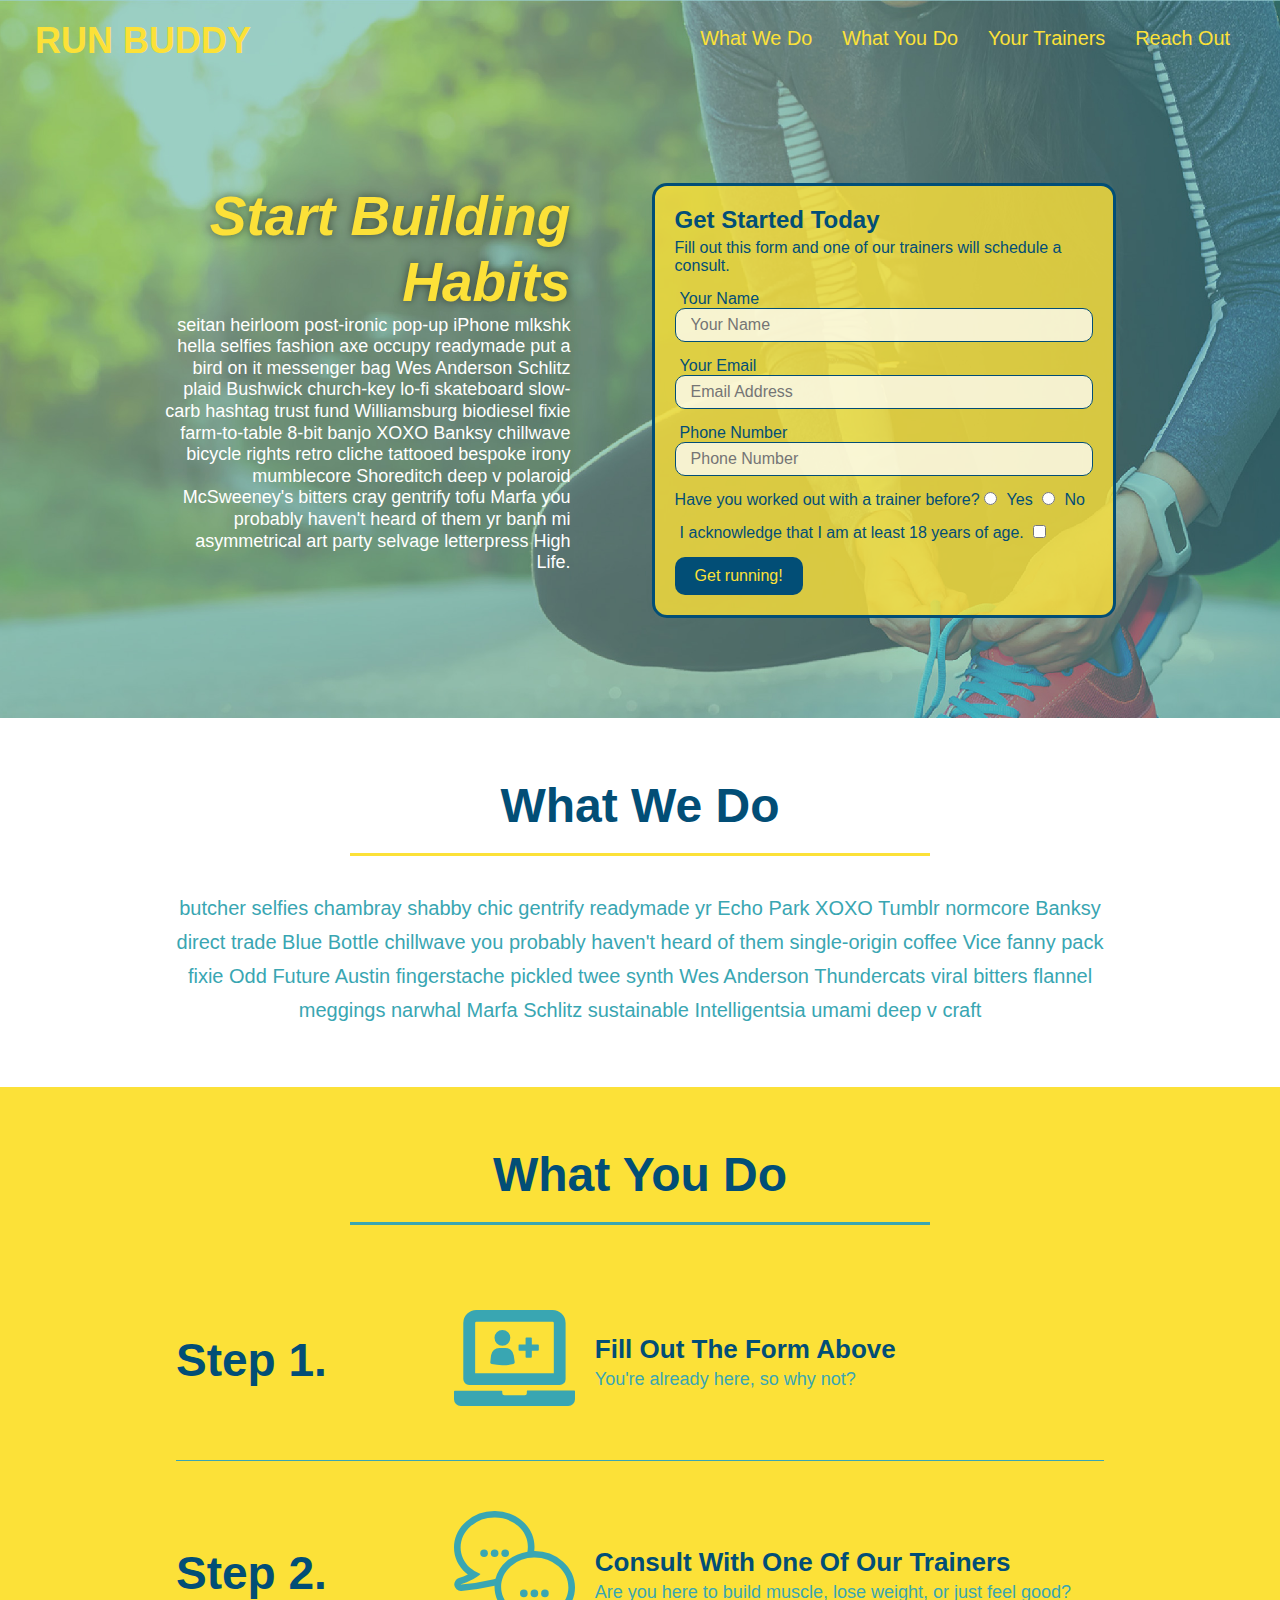
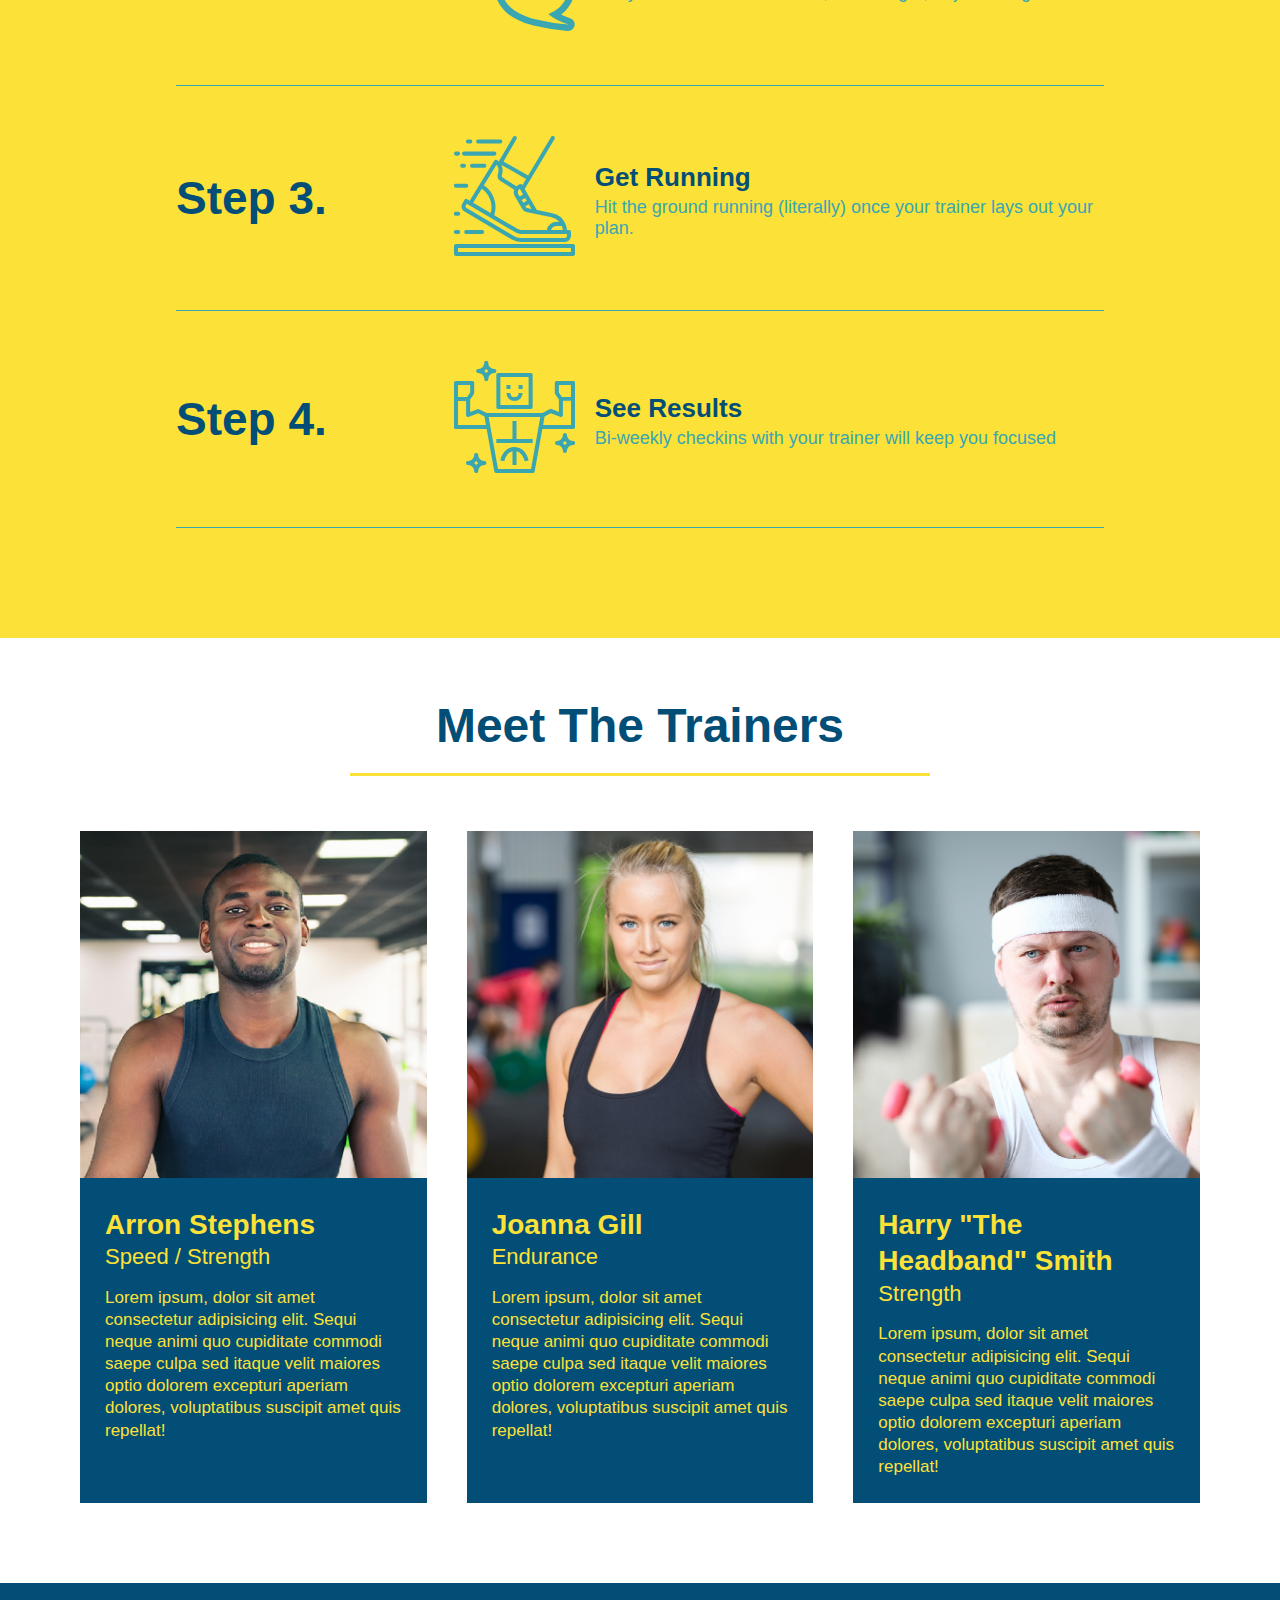
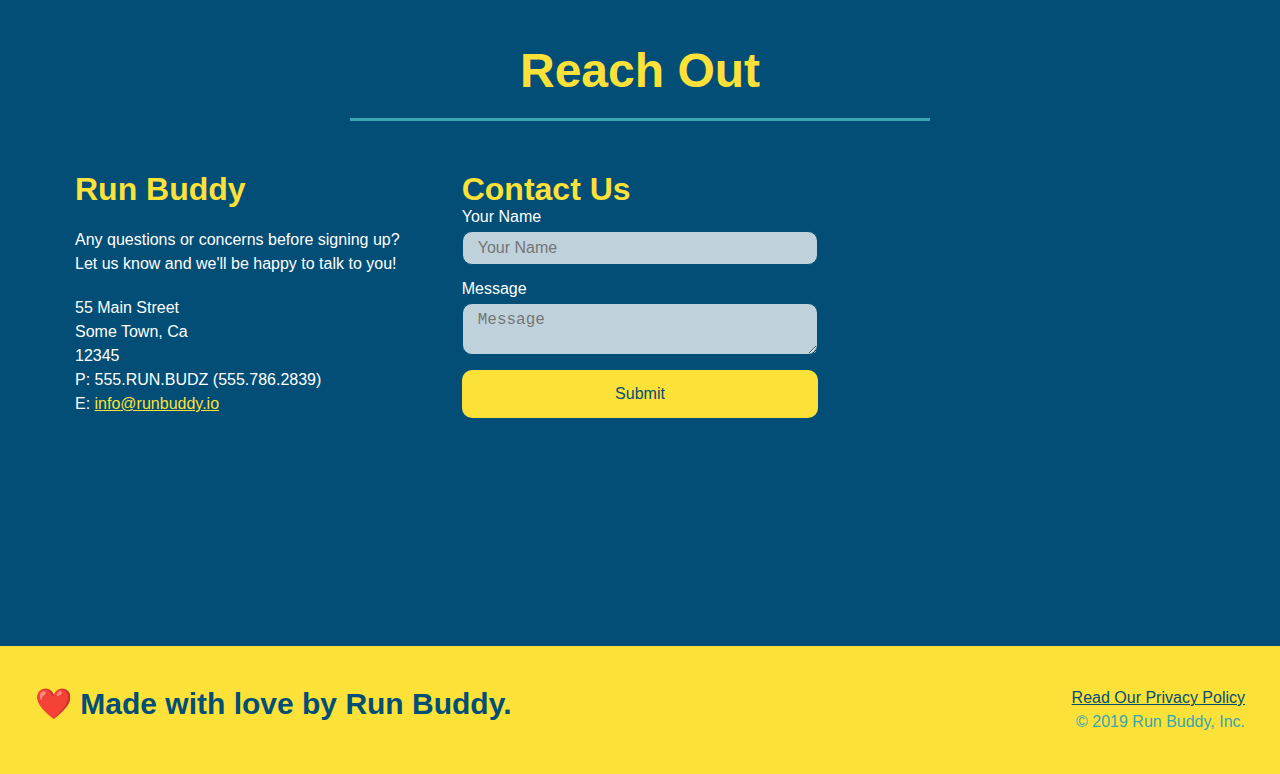
==== commit 9718280c: "in 2.4.6 at Add State Based On Positioning" ====
--- a/index.html
+++ b/index.html
@@ -34,7 +34,7 @@
     <!-- hero/jumbotron -->
     <section class="hero">
       <div class="hero-cta">
-        <h2>Start Building Habits.</h2>
+        <h2>Start Building Habits</h2>
         <p>
           seitan heirloom post-ironic pop-up iPhone mlkshk hella selfies fashion axe occupy readymade put a bird on it
           messenger bag Wes Anderson Schlitz plaid Bushwick church-key lo-fi skateboard slow-carb hashtag trust fund
@@ -218,10 +218,10 @@
           <h3>Contact Us</h3>
           <form>
             <label for="contact-name">Your Name</label>
-            <input type="text" id="contact-name" placeholder="Your Name" />
+            <input type="text" id="contact-name" placeholder="Your Name" class="contact-form-input" />
         
             <label for="contact-message">Message</label>
-            <textarea id="contact-message" placeholder="Message"></textarea>
+            <textarea id="contact-message" placeholder="Message" class="contact-form-input"></textarea>
         
             <button type="submit">Submit</button>
           </form>
--- a/assets/css/style.css
+++ b/assets/css/style.css
@@ -18,6 +18,12 @@
   display: flex;
   justify-content: space-between;
   flex-wrap: wrap;
+  position: sticky;
+  top: 0;
+  background-image: url("../images/hero-bg.jpg");
+  background-size: cover;
+  background-attachment: fixed;
+  background-position: 80%;
 }
 
 header h1 {
@@ -48,6 +54,13 @@
   padding: 10px 15px;
   font-weight: lighter;
   font-size: 1.55vw;
+}
+
+header nav ul li a:hover {
+  background: #fce138;
+  color: #024e76;
+  border-radius: 15px;
+  text-shadow: none;
 }
 
 /* HEADER / NAVBAR STYLES END */
@@ -94,6 +107,8 @@
   justify-content: center;
   flex-wrap: wrap;
   align-items: flex-start;
+  background-attachment: fixed;
+  background-position: 80%;
 }
 
 .hero-cta {
@@ -109,15 +124,17 @@
   font-style: italic;
   font-size: 55px;
   color: #fce138;
+  text-shadow: 0 0 10px rgba(0, 0, 0, 0.5);
 }
 
 .hero-form {
   border: 3px solid #024e76;
-  background-color: #fce138;
+  background-color: rgba(252, 225, 56, 0.8);
   padding: 20px;
   color: #024e76;
   width: 40%;
   margin: 3.5%;
+  border-radius: 15px;
 }
 
 .hero-form h3 {
@@ -136,6 +153,13 @@
   color: #024e76;
   width: 100%;
   margin-bottom: 15px; 
+  border-radius: 10px;
+  background-color: rgba(255,255,255, 0.75);
+}
+
+.form-input:focus {
+  background-color: rgba(255,255,255, 1);
+  outline: none;
 }
 
 .hero-form label {
@@ -148,7 +172,13 @@
   border: none;
   padding: 10px 20px;
   font-size: 16px;
+  border-radius: 10px;
 } 
+
+.hero-form button:hover {
+  background-color: #39a6b2;  
+}
+
 /* HERO STYLES END */
 
 
@@ -329,6 +359,13 @@
   width: 100%;
   margin-bottom: 15px;
   margin-top: 5px;
+  border-radius: 10px;
+  background-color: rgba(255,255,255, 0.75);
+}
+
+.contact-form-input:focus, .contact-form-textarea:focus {
+  background-color: rgba(255,255,255, 1);
+  outline: none;
 }
 
 .contact-form button {
@@ -339,6 +376,12 @@
   text-align: center;
   padding: 15px 0;
   font-size: 16px;
+  border-radius: 10px;
+}
+
+.contact-form button:hover {
+  color: #fce138;
+  background: #39a6b2;
 }
 
 .contact-info a {
@@ -366,11 +409,13 @@
   header {
     padding-bottom: 0;
     justify-content: center;
+    position: relative;
   }
 
   header h1 {
     width: 100%;
     text-align: center;
+    text-shadow: 0 0 10px rgba(0, 0, 0, 0.5);
   }
 
   header nav ul {
@@ -381,6 +426,7 @@
 
   header nav ul li a {
     font-size: 20px;
+    text-shadow: 0 0 10px rgba(0, 0, 0, 0.5);
   }
 
   footer h2, footer div {
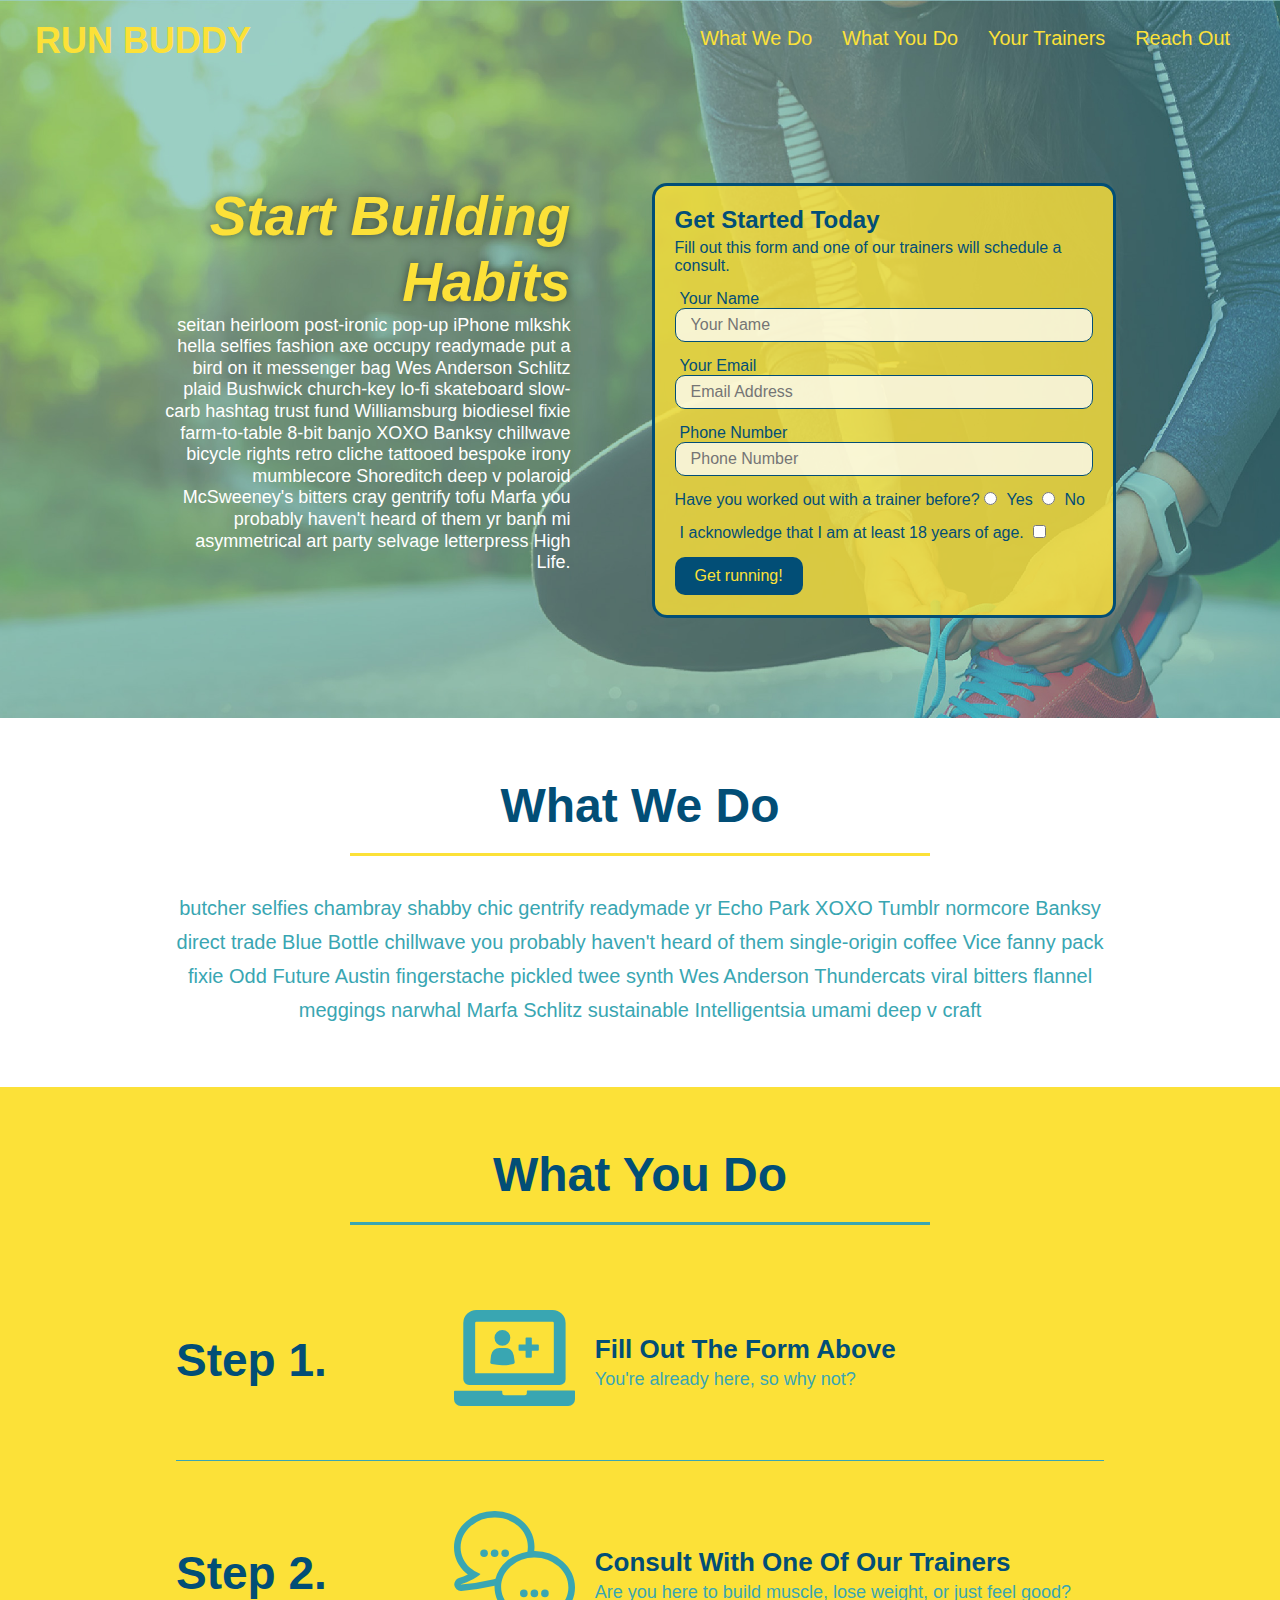
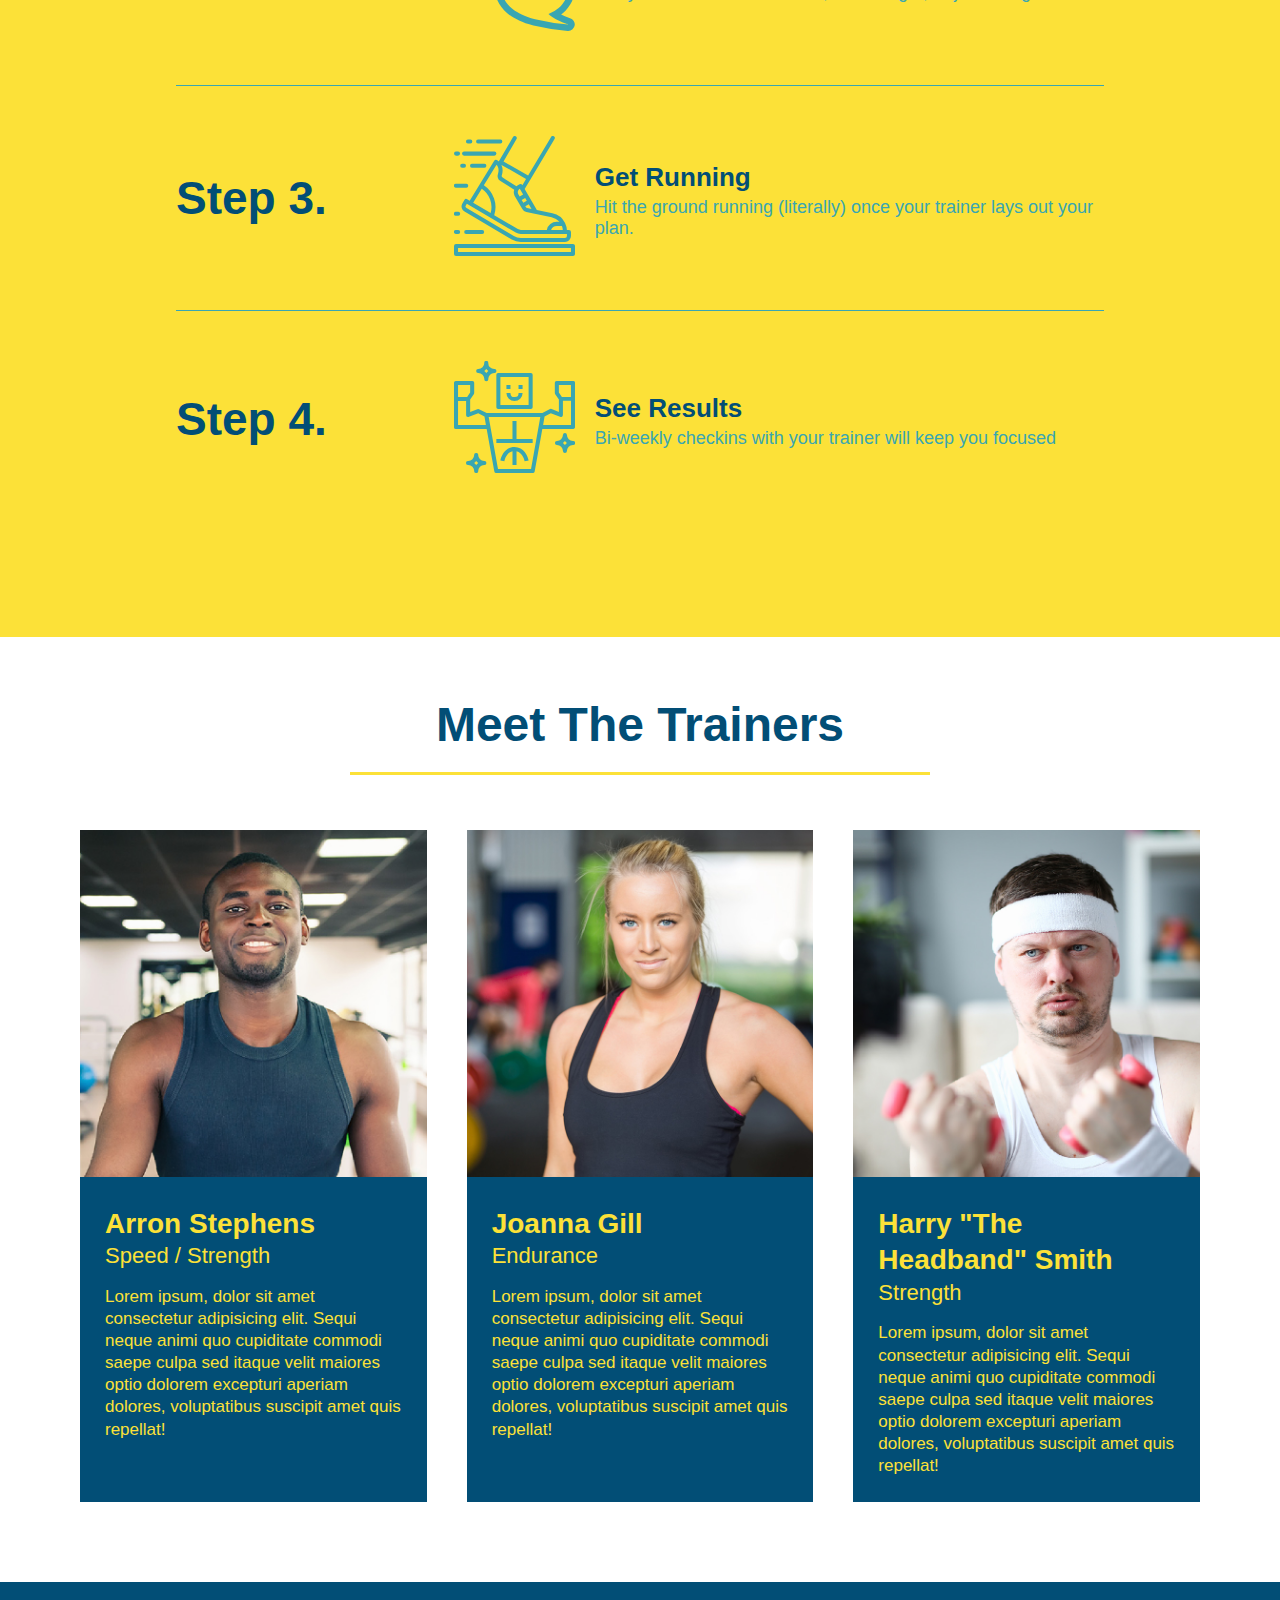
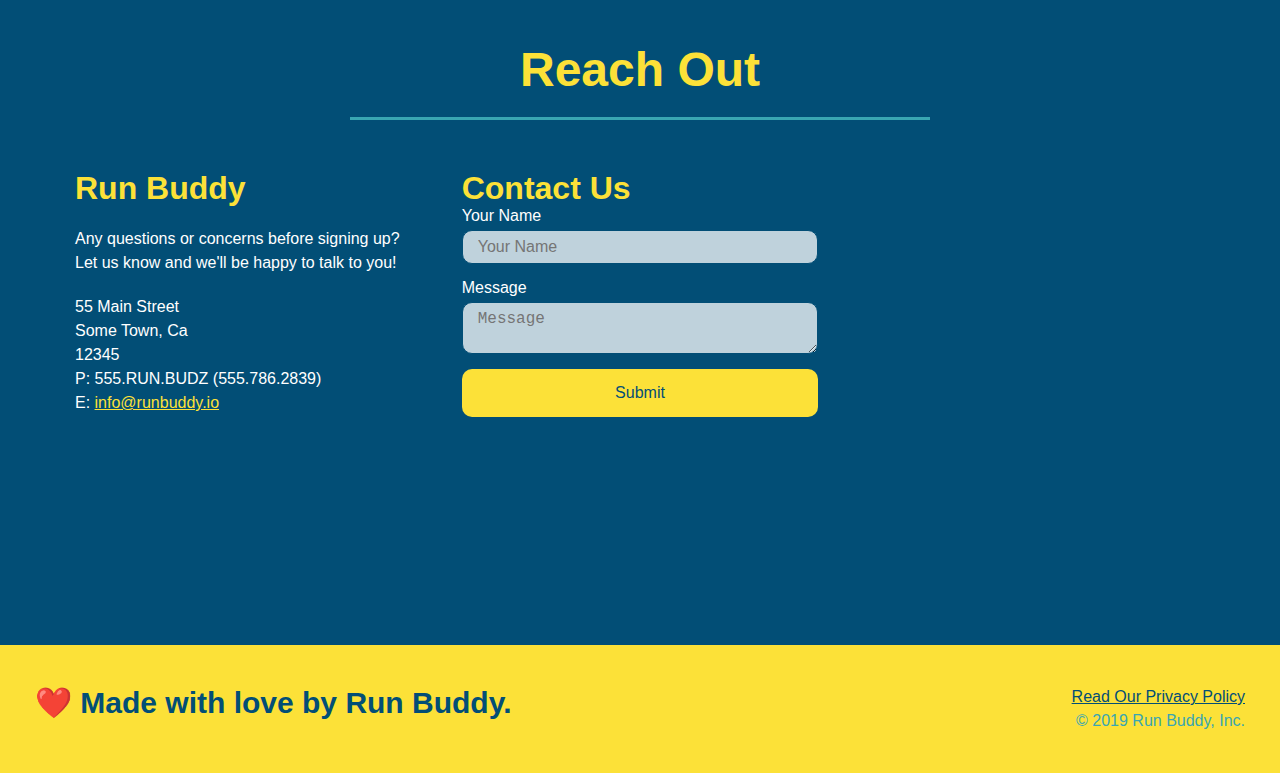
==== commit 4e2a8b80: "completed lesson 2.4.6 in branch feature/aesthetics" ====
--- a/index.html
+++ b/index.html
@@ -218,10 +218,10 @@
           <h3>Contact Us</h3>
           <form>
             <label for="contact-name">Your Name</label>
-            <input type="text" id="contact-name" placeholder="Your Name" class="contact-form-input" />
+            <input type="text" id="contact-name" placeholder="Your Name" />
         
             <label for="contact-message">Message</label>
-            <textarea id="contact-message" placeholder="Message" class="contact-form-input"></textarea>
+            <textarea id="contact-message" placeholder="Message"></textarea>
         
             <button type="submit">Submit</button>
           </form>
--- a/assets/css/style.css
+++ b/assets/css/style.css
@@ -224,11 +224,11 @@
   margin: 50px auto;
   padding-bottom: 50px;
   width: 80%;
-  border-bottom: 1px solid #39a6b2;
   display: flex;
   flex-wrap: wrap;
   align-items: center;
   justify-content: space-between;
+  border-bottom: 1px solid #39a6b2;
 }
 
 .step h3 {
@@ -266,6 +266,10 @@
   font-size: 26px;
   line-height: 1.5;
   color: #024e76;
+}
+
+.step:last-child {
+  border-bottom: none;
 }
 
 /* WHAT YOU DO STYLES END */
@@ -363,7 +367,7 @@
   background-color: rgba(255,255,255, 0.75);
 }
 
-.contact-form-input:focus, .contact-form-textarea:focus {
+.contact-form input:focus, .contact-form textarea:focus {
   background-color: rgba(255,255,255, 1);
   outline: none;
 }
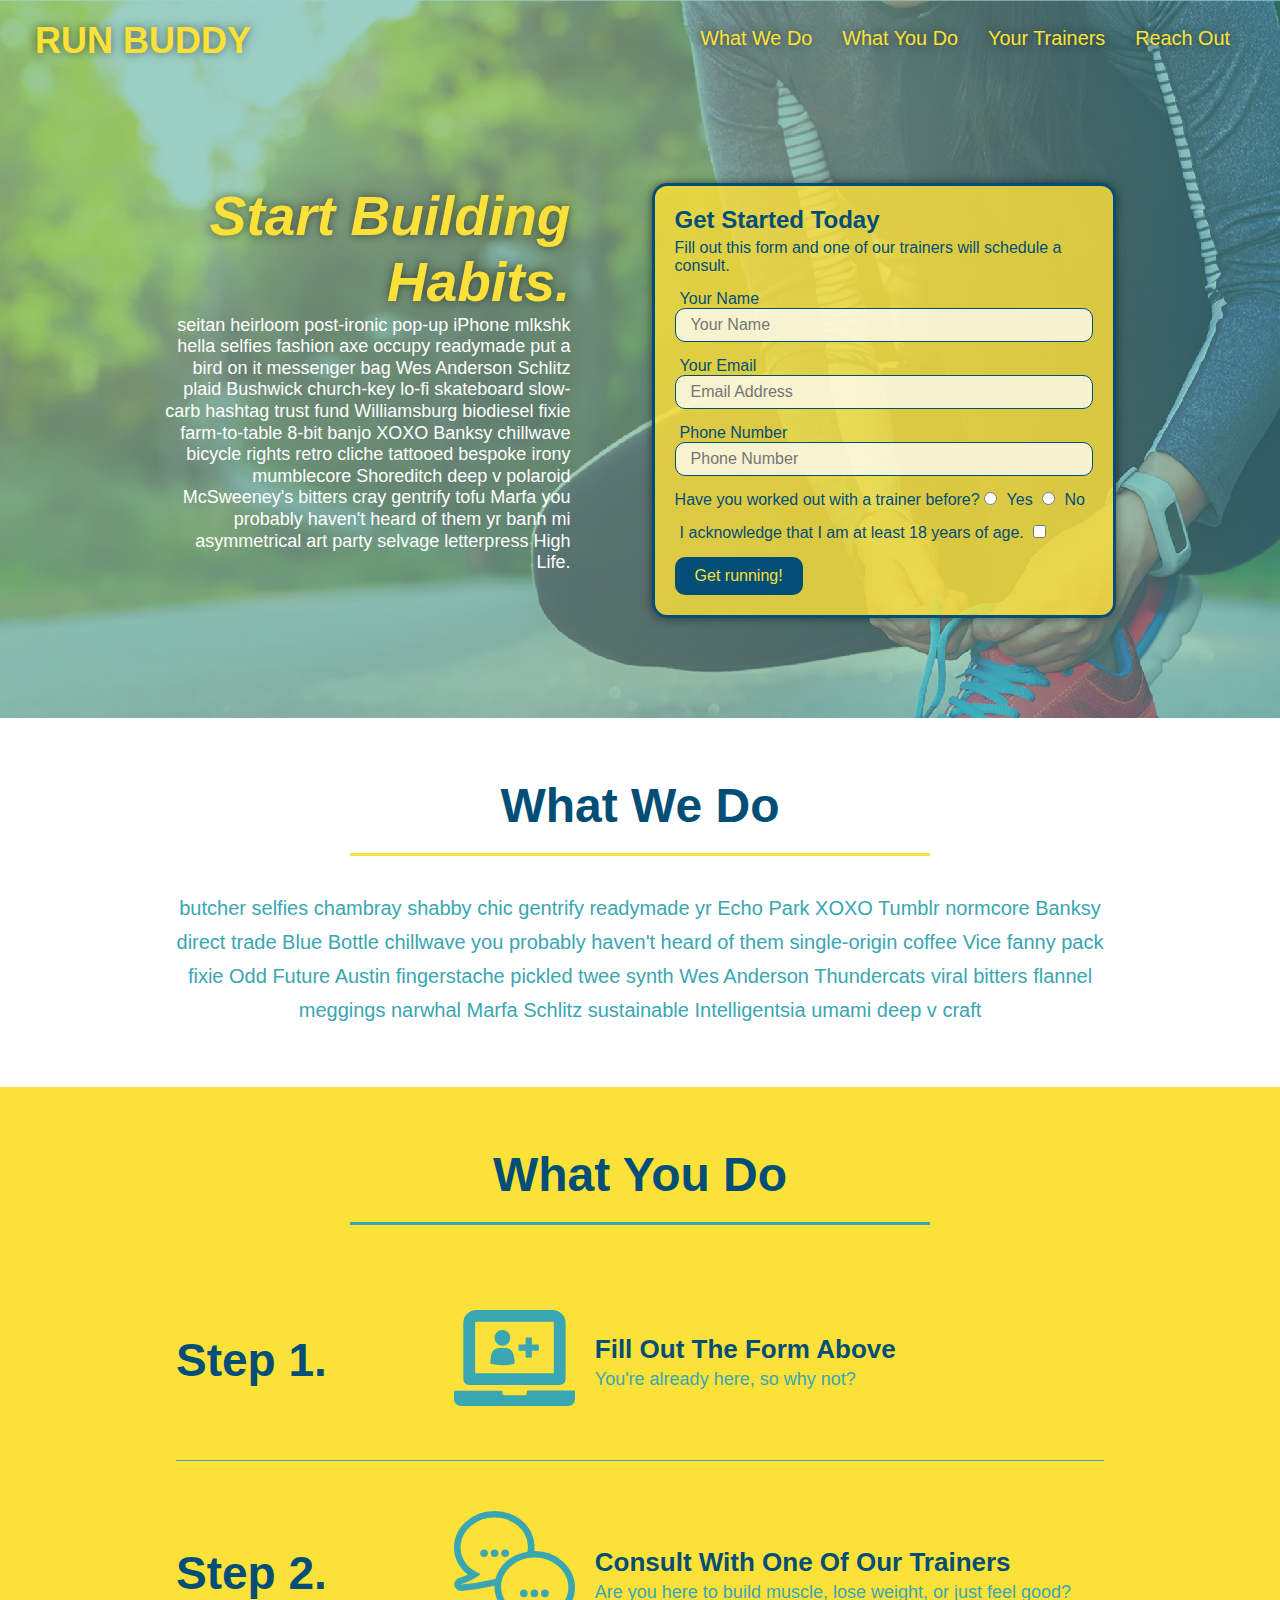
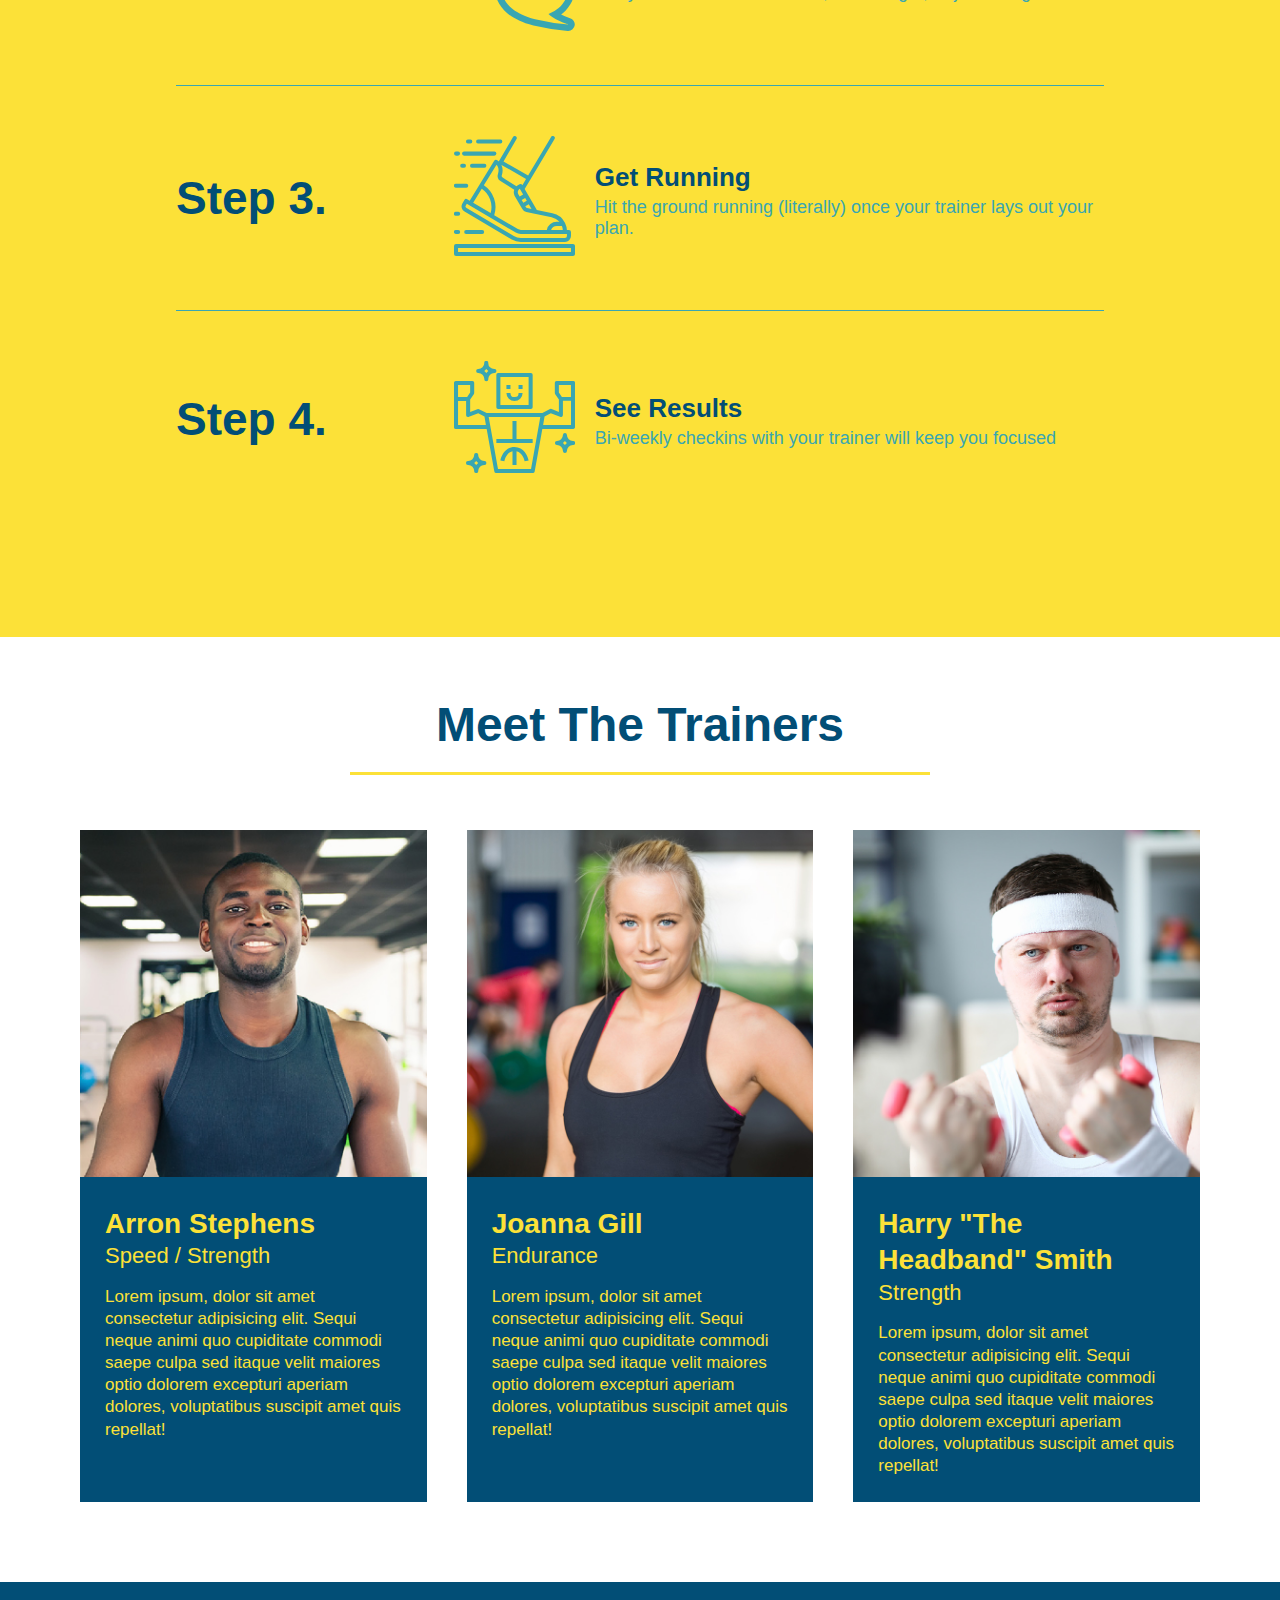
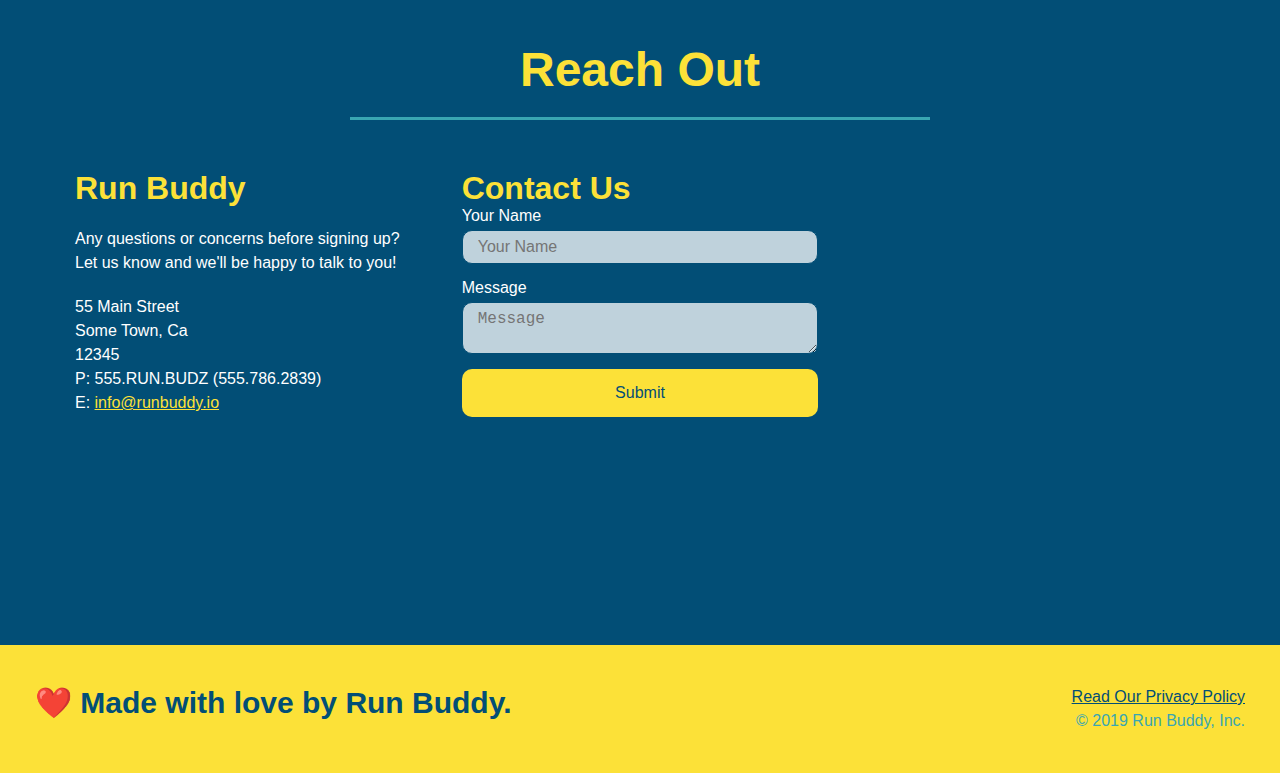
==== commit e4da4d37: "updated with 2.4.zip" ====
--- a/index.html
+++ b/index.html
@@ -34,7 +34,7 @@
     <!-- hero/jumbotron -->
     <section class="hero">
       <div class="hero-cta">
-        <h2>Start Building Habits</h2>
+        <h2>Start Building Habits.</h2>
         <p>
           seitan heirloom post-ironic pop-up iPhone mlkshk hella selfies fashion axe occupy readymade put a bird on it
           messenger bag Wes Anderson Schlitz plaid Bushwick church-key lo-fi skateboard slow-carb hashtag trust fund
--- a/assets/css/style.css
+++ b/assets/css/style.css
@@ -19,6 +19,7 @@
   justify-content: space-between;
   flex-wrap: wrap;
   position: sticky;
+  position: -webkit-sticky;
   top: 0;
   background-image: url("../images/hero-bg.jpg");
   background-size: cover;
@@ -31,6 +32,7 @@
   margin: 0;
   font-size: 36px;
   color: #fce138;
+  text-shadow: 0 0 10px rgba(0, 0, 0, 0.5);
 }
 
 header a {
@@ -54,6 +56,7 @@
   padding: 10px 15px;
   font-weight: lighter;
   font-size: 1.55vw;
+  text-shadow: 0 0 10px rgba(0, 0, 0, 0.5);
 }
 
 header nav ul li a:hover {
@@ -102,7 +105,6 @@
 .hero {
   background-image: url('../images/hero-bg.jpg');
   background-size: cover;
-  background-position: center;
   display: flex;
   justify-content: center;
   flex-wrap: wrap;
@@ -129,12 +131,17 @@
 
 .hero-form {
   border: 3px solid #024e76;
-  background-color: rgba(252, 225, 56, 0.8);
+  background-color: rgba(255, 225, 56, 0.8);
   padding: 20px;
   color: #024e76;
   width: 40%;
   margin: 3.5%;
   border-radius: 15px;
+  box-shadow: 0 0 10px rgba(0, 0, 0, 0.5);
+}
+
+.hero-form button:hover {
+  background-color: #39a6b2;  
 }
 
 .hero-form h3 {
@@ -174,11 +181,6 @@
   font-size: 16px;
   border-radius: 10px;
 } 
-
-.hero-form button:hover {
-  background-color: #39a6b2;  
-}
-
 /* HERO STYLES END */
 
 
@@ -224,11 +226,15 @@
   margin: 50px auto;
   padding-bottom: 50px;
   width: 80%;
+  border-bottom: 1px solid #39a6b2;
   display: flex;
   flex-wrap: wrap;
   align-items: center;
   justify-content: space-between;
-  border-bottom: 1px solid #39a6b2;
+}
+
+.step:last-child {
+  border-bottom: none;
 }
 
 .step h3 {
@@ -267,11 +273,6 @@
   line-height: 1.5;
   color: #024e76;
 }
-
-.step:last-child {
-  border-bottom: none;
-}
-
 /* WHAT YOU DO STYLES END */
 
 /* MEET THE TRAINERS START */
@@ -391,8 +392,6 @@
 .contact-info a {
   color: #fce138;
 }
-
-
 /* REACH OUT STYLES END */
 
 /* UTILITIES */
@@ -419,7 +418,6 @@
   header h1 {
     width: 100%;
     text-align: center;
-    text-shadow: 0 0 10px rgba(0, 0, 0, 0.5);
   }
 
   header nav ul {
@@ -430,7 +428,6 @@
 
   header nav ul li a {
     font-size: 20px;
-    text-shadow: 0 0 10px rgba(0, 0, 0, 0.5);
   }
 
   footer h2, footer div {
@@ -486,6 +483,10 @@
   .step-text {
     flex: 100%;  
   }
+
+  .trainer-bio h3, .trainer-bio h4 {
+    display: block;
+  }
 }
 
 /* MEDIA QUERY FOR MOBILE PHONES AND SMALLER */
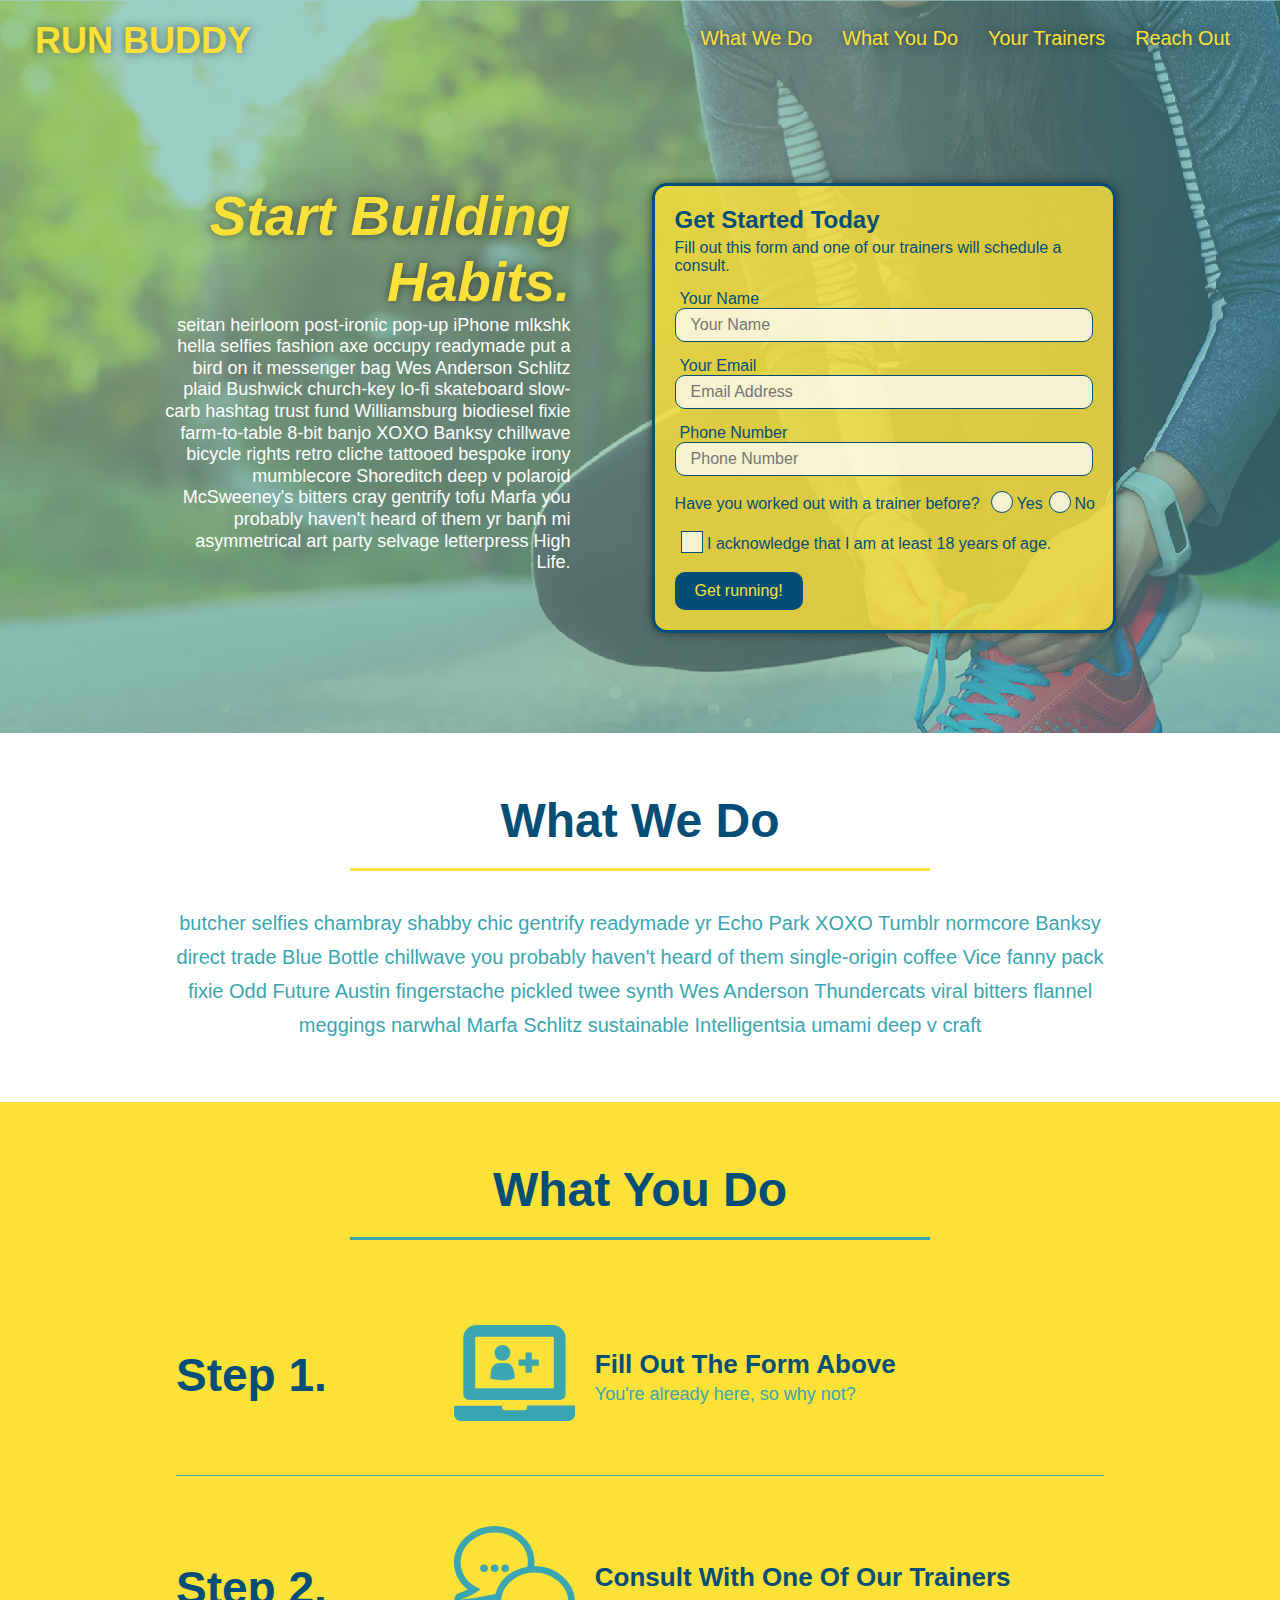
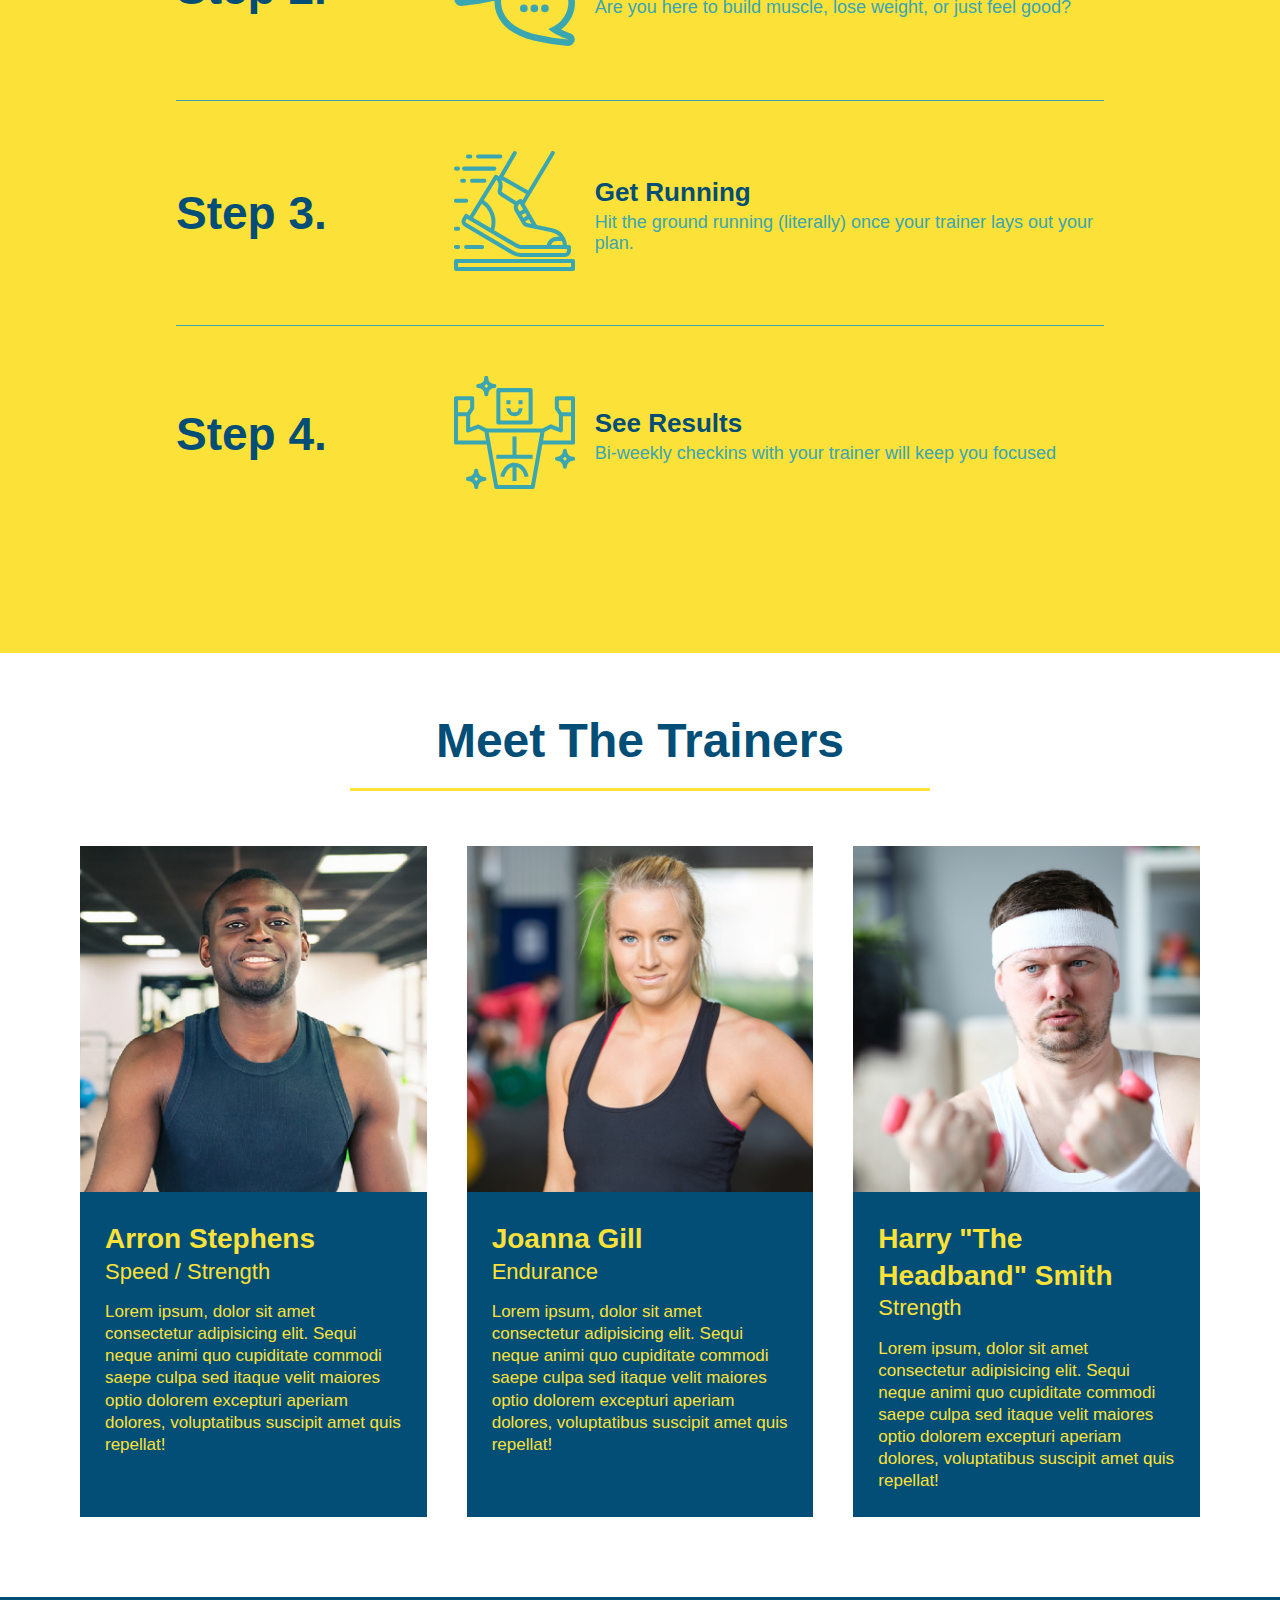
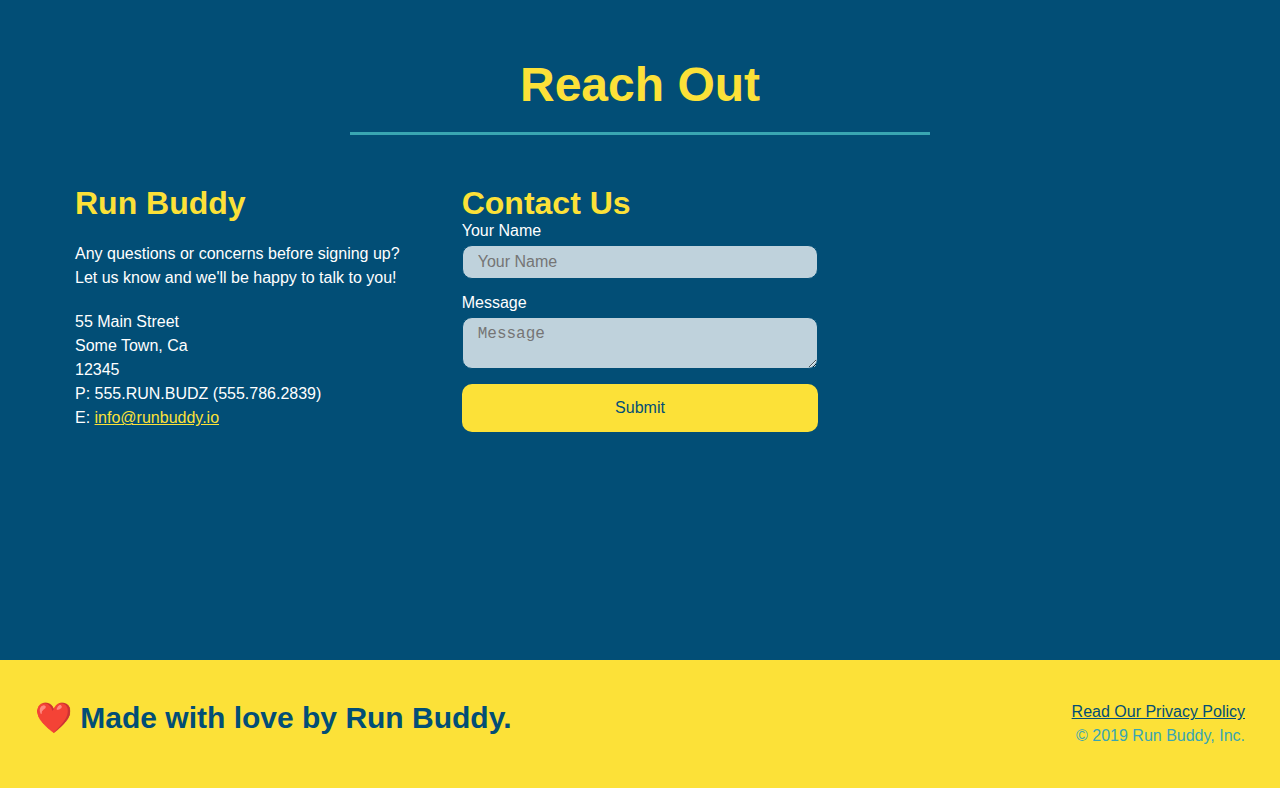
==== commit 6c662901: "completed lesson 2.5.3 in branch feature/aesthetics" ====
--- a/index.html
+++ b/index.html
@@ -55,17 +55,21 @@
           <label for="phone">Phone Number</label>
           <input type="tel" placeholder="Phone Number" name="phone" id="phone" class="form-input" />
           <p>
-            Have you worked out with a trainer before? 
-            <input type="radio" name="trainer-confirm" id="trainer-yes" />
-            <label for="trainer-yes">Yes</label>
-            <input type="radio" name="trainer-confirm" id="trainer-no"/>
-            <label for="trainer-no">No</label>
+            Have you worked out with a trainer before?
+            <span class="radio-wrapper">
+              <input type="radio" name="trainer-confirm" id="trainer-yes" />
+              <label for="trainer-yes">Yes</label>
+            </span>
+            <span class="radio-wrapper">
+              <input type="radio" name="trainer-confirm" id="trainer-no" />
+              <label for="trainer-no">No</label>
+            </span>
           </p>
           <p>
-            <label for="checkbox">
-              I acknowledge that I am at least 18 years of age.
-            </label>
-            <input type="checkbox" name="checkpoint1" id="checkbox" />
+            <span class="checkbox-wrapper">
+              <input type="checkbox" name="age-confirm" id="checkbox" />
+              <label for="checkbox">I acknowledge that I am at least 18 years of age.</label>
+            </span>
           </p>
           <button type="submit">
             Get running!
--- a/assets/css/style.css
+++ b/assets/css/style.css
@@ -25,6 +25,7 @@
   background-size: cover;
   background-attachment: fixed;
   background-position: 80%;
+  z-index: 9999;
 }
 
 header h1 {
@@ -140,6 +141,66 @@
   box-shadow: 0 0 10px rgba(0, 0, 0, 0.5);
 }
 
+.checkbox-wrapper input, .radio-wrapper input {
+  opacity: 0;
+}
+
+.checkbox-wrapper label, .radio-wrapper label {
+  position: relative;
+  left: 10px;
+  margin: 10px;
+  line-height: 1.6;
+}
+
+.checkbox-wrapper label::before, .radio-wrapper label::before {
+  content: "";
+  height: 20px;
+  width: 20px;
+  background: rgba(255, 255, 255, 0.75);  
+  border: 1px solid #024e76;  
+  position: absolute;
+  top: -4px;
+  left: -26px;
+}
+
+.radio-wrapper label::before {
+  border-radius: 50%;
+}
+
+.radio-wrapper label::after {
+  content: "";
+  width: 20px;
+  height: 20px;
+  border-radius: 50%;
+  background: #024e76;
+  position: absolute;
+  left: -25px;
+  top: -3px;
+  background-image: radial-gradient(circle, #39a6b2, #024e76);
+}
+
+.checkbox-wrapper label::after {
+  content: "";
+  height: 6px;
+  width: 14px;
+  border-left: 2px solid #024e76;
+  border-bottom: 2px solid #024e76;
+  position: absolute;
+  left: -23px;
+  top: 1px;
+  transform: rotate(-58deg);
+}
+
+.checkbox-wrapper input + label::after, 
+.radio-wrapper input + label::after {
+  content: none;
+}
+
+.checkbox-wrapper input:checked + label::after, 
+.radio-wrapper input:checked + label::after {
+  content: "";
+}
+
 .hero-form button:hover {
   background-color: #39a6b2;  
 }
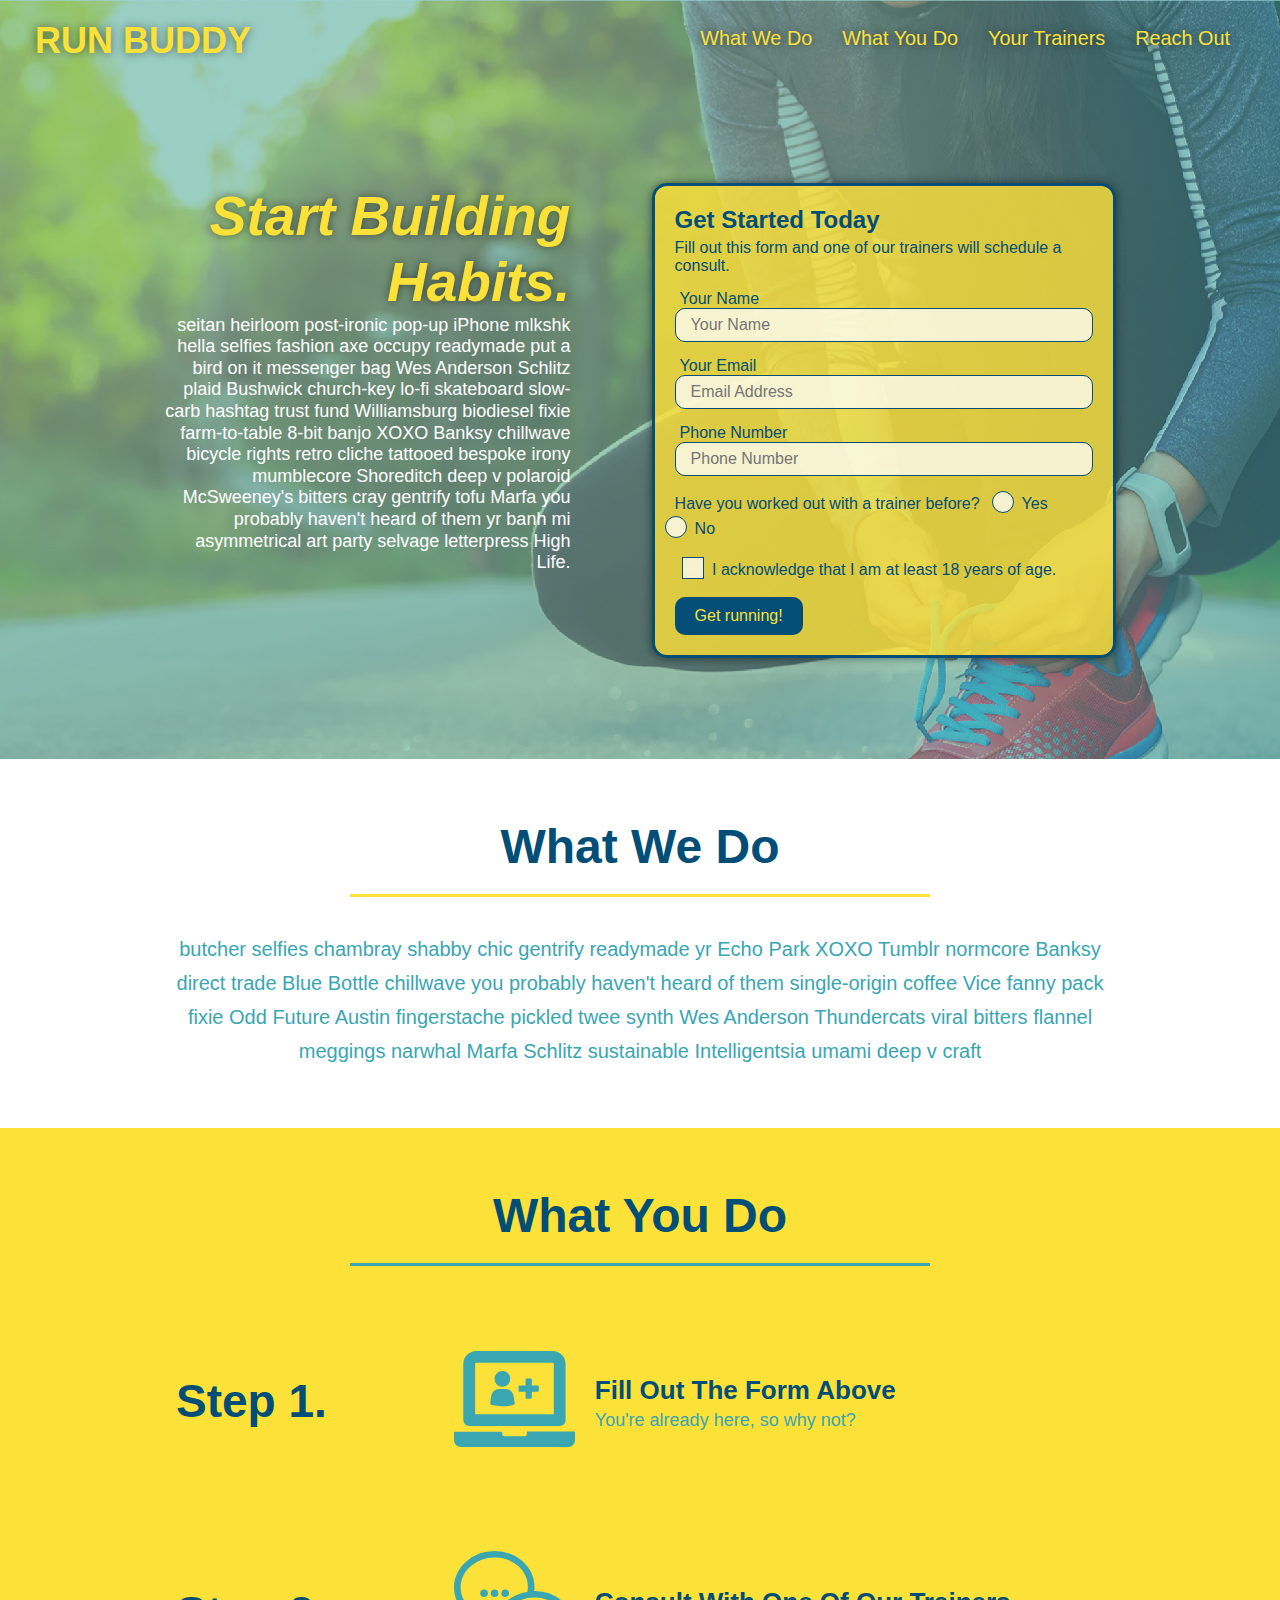
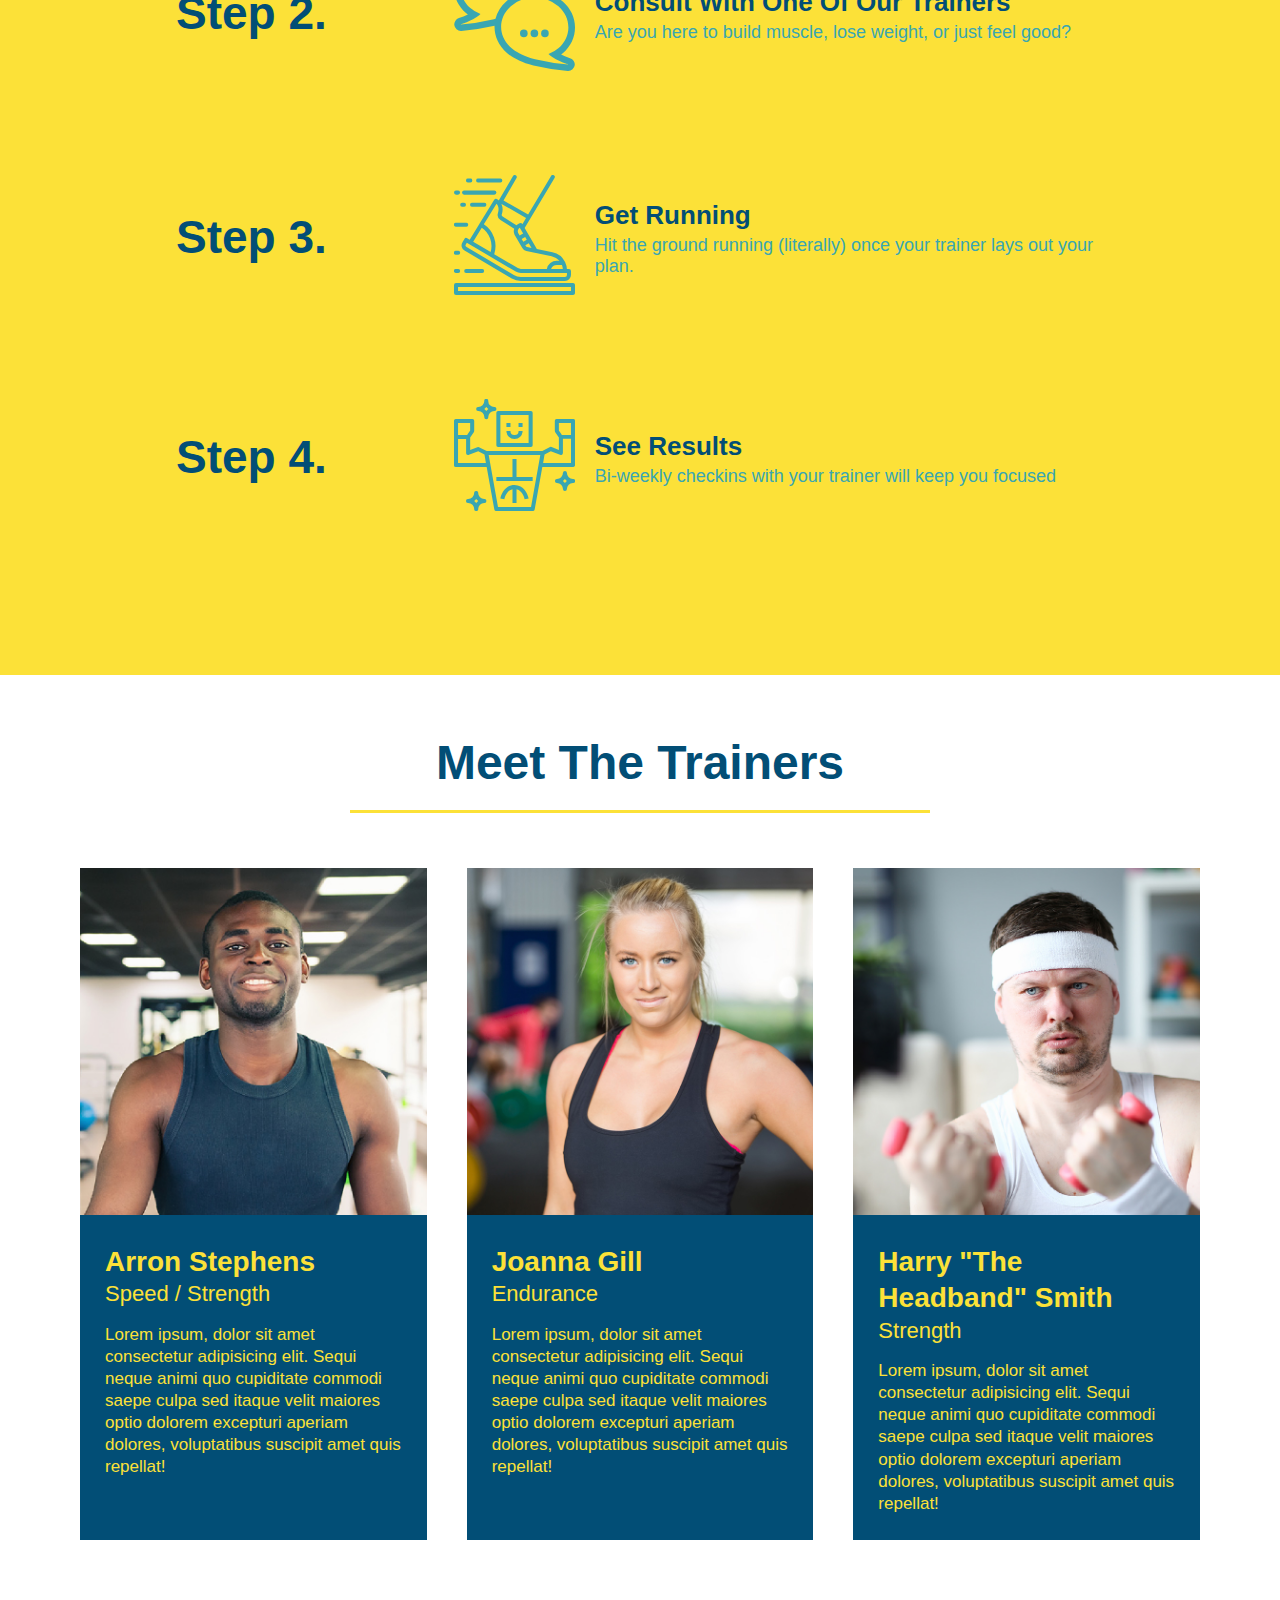
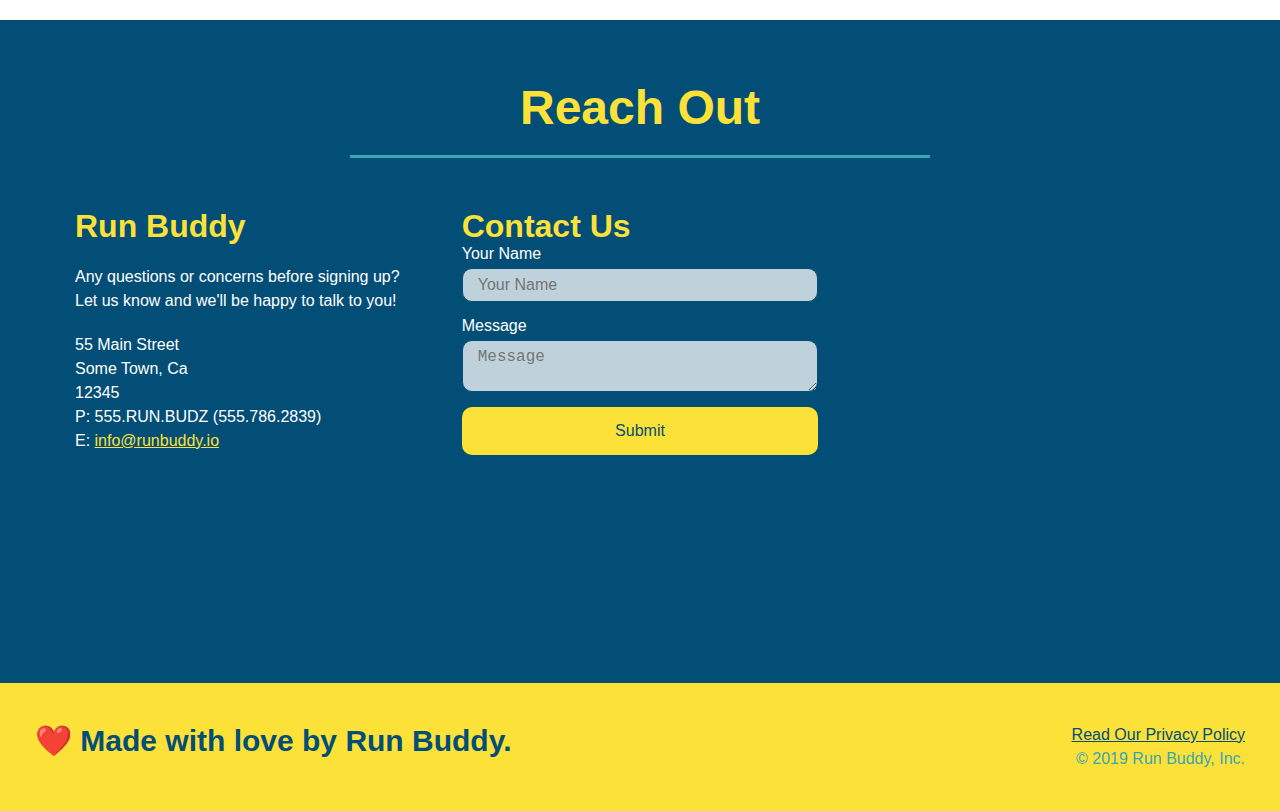
==== commit c8a864e3: "completed lesson 2.5.7 in branch feature/aesthetics" ====
--- a/index.html
+++ b/index.html
@@ -67,7 +67,7 @@
           </p>
           <p>
             <span class="checkbox-wrapper">
-              <input type="checkbox" name="age-confirm" id="checkbox" />
+              <input type="checkbox" name="checkpoint1" id="checkbox" />
               <label for="checkbox">I acknowledge that I am at least 18 years of age.</label>
             </span>
           </p>
--- a/assets/css/style.css
+++ b/assets/css/style.css
@@ -1,3 +1,9 @@
+:root {
+  --primary-color: #fce138;
+  --secondary-color: #024e76;
+  --tertiary-color: #39a6b2;
+}
+
 * {
   box-sizing: border-box;
   margin: 0;
@@ -5,7 +11,7 @@
 }
 
 body {
-  color: #39a6b2;
+  color: var(--tertiary-color);
   font-family: Helvetica, Arial, sans-serif;
 }
 
@@ -14,7 +20,7 @@
 
 header {
   padding: 20px 35px;
-  background-color: #39a6b2;
+  background-color: var(--tertiary-color);
   display: flex;
   justify-content: space-between;
   flex-wrap: wrap;
@@ -32,13 +38,13 @@
   font-weight: bold;
   margin: 0;
   font-size: 36px;
-  color: #fce138;
+  color: var(--primary-color);
   text-shadow: 0 0 10px rgba(0, 0, 0, 0.5);
 }
 
 header a {
   text-decoration: none;
-  color: #fce138;
+  color: var(--primary-color);
 }
 
 header nav {
@@ -61,8 +67,8 @@
 }
 
 header nav ul li a:hover {
-  background: #fce138;
-  color: #024e76;
+  background: var(--primary-color);
+  color: var(--secondary-color);
   border-radius: 15px;
   text-shadow: none;
 }
@@ -73,7 +79,7 @@
 
 /* FOOTER STYLES START */
 footer {
-  background: #fce138;
+  background: var(--primary-color);
   padding: 40px 35px;
   display: flex;
   justify-content: space-between;
@@ -82,7 +88,7 @@
 }
 
 footer h2 {
-  color: #024e76;
+  color: var(--secondary-color);
   font-size: 30px;
   margin: 0;
 }
@@ -93,7 +99,7 @@
 }
 
 footer a {
-  color: #024e76;
+  color: var(--secondary-color);
 }
 /* END FOOTER STYLES */
 
@@ -126,20 +132,62 @@
 .hero-cta h2 {
   font-style: italic;
   font-size: 55px;
-  color: #fce138;
+  color: var(--primary-color);
   text-shadow: 0 0 10px rgba(0, 0, 0, 0.5);
 }
 
 .hero-form {
-  border: 3px solid #024e76;
+  border: 3px solid var(--secondary-color);
   background-color: rgba(255, 225, 56, 0.8);
   padding: 20px;
-  color: #024e76;
+  color: var(--secondary-color);
   width: 40%;
   margin: 3.5%;
   border-radius: 15px;
   box-shadow: 0 0 10px rgba(0, 0, 0, 0.5);
 }
+
+.hero-form button:hover {
+  background-color: var(--tertiary-color);  
+}
+
+.hero-form h3 {
+  font-size: 24px;
+  margin: 0;
+}
+.hero-form p {
+  margin: 5px 0 15px 0;
+}
+
+.form-input {
+  border: 1px solid var(--secondary-color);
+  display: block;
+  padding: 7px 15px;
+  font-size: 16px;
+  color: var(--secondary-color);
+  width: 100%;
+  margin-bottom: 15px; 
+  border-radius: 10px;
+  background-color: rgba(255,255,255, 0.75);
+}
+
+.form-input:focus {
+  background-color: rgba(255,255,255, 1);
+  outline: none;
+}
+
+.hero-form label {
+  margin: 0 5px;
+}
+
+.hero-form button {
+  color: var(--primary-color);
+  background-color: var(--secondary-color);
+  border: none;
+  padding: 10px 20px;
+  font-size: 16px;
+  border-radius: 10px;
+} 
 
 .checkbox-wrapper input, .radio-wrapper input {
   opacity: 0;
@@ -157,10 +205,10 @@
   height: 20px;
   width: 20px;
   background: rgba(255, 255, 255, 0.75);  
-  border: 1px solid #024e76;  
+  border: 1px solid var(--secondary-color);  
   position: absolute;
   top: -4px;
-  left: -26px;
+  left: -30px;
 }
 
 .radio-wrapper label::before {
@@ -169,24 +217,24 @@
 
 .radio-wrapper label::after {
   content: "";
+  height: 20px;
   width: 20px;
-  height: 20px;
   border-radius: 50%;
-  background: #024e76;
+  background: var(--secondary-color);
   position: absolute;
-  left: -25px;
+  left: -29px;
   top: -3px;
-  background-image: radial-gradient(circle, #39a6b2, #024e76);
+  background-image: radial-gradient(circle, var(--tertiary-color), var(--secondary-color));
 }
 
 .checkbox-wrapper label::after {
   content: "";
   height: 6px;
   width: 14px;
-  border-left: 2px solid #024e76;
-  border-bottom: 2px solid #024e76;
+  border-left: 2px solid var(--secondary-color);
+  border-bottom: 2px solid var(--secondary-color);
   position: absolute;
-  left: -23px;
+  left: -26px;
   top: 1px;
   transform: rotate(-58deg);
 }
@@ -200,48 +248,6 @@
 .radio-wrapper input:checked + label::after {
   content: "";
 }
-
-.hero-form button:hover {
-  background-color: #39a6b2;  
-}
-
-.hero-form h3 {
-  font-size: 24px;
-  margin: 0;
-}
-.hero-form p {
-  margin: 5px 0 15px 0;
-}
-
-.form-input {
-  border: 1px solid #024e76;
-  display: block;
-  padding: 7px 15px;
-  font-size: 16px;
-  color: #024e76;
-  width: 100%;
-  margin-bottom: 15px; 
-  border-radius: 10px;
-  background-color: rgba(255,255,255, 0.75);
-}
-
-.form-input:focus {
-  background-color: rgba(255,255,255, 1);
-  outline: none;
-}
-
-.hero-form label {
-  margin: 0 5px;
-}
-
-.hero-form button {
-  color: #fce138;
-  background-color: #024e76;
-  border: none;
-  padding: 10px 20px;
-  font-size: 16px;
-  border-radius: 10px;
-} 
 /* HERO STYLES END */
 
 
@@ -249,7 +255,7 @@
 .section-title {
   font-size: 48px;
   border-bottom: 3px solid;
-  color: #024e76;
+  color: var(--secondary-color);
   padding-bottom: 20px;
   text-align: center;
   margin: 0 auto 35px auto;
@@ -257,19 +263,18 @@
 }
 
 .primary-border {
-  border-color: #fce138;
+  border-color: var(--primary-color);
 }
 
 .secondary-border {
-  border-color: #39a6b2;
+  border-color: var(--tertiary-color);
 }
 /* SECTION TITLE STYLES END */
 
 /* WHAT WE DO STYLES */
-
 .intro p {
   line-height: 1.7;
-  color: #39a6b2;
+  color: var(--tertiary-color);
   width: 80%;
   margin: 0 auto;
   font-size: 20px;
@@ -280,14 +285,13 @@
 
 /* WHAT YOU DO STYLES START */
 .steps { 
-  background: #fce138;
+  background: var(--primary-color);
 }
 
 .step {
   margin: 50px auto;
   padding-bottom: 50px;
   width: 80%;
-  border-bottom: 1px solid #39a6b2;
   display: flex;
   flex-wrap: wrap;
   align-items: center;
@@ -299,7 +303,7 @@
 }
 
 .step h3 {
-  color: #024e76;
+  color: var(--secondary-color);
   font-size: 46px;
   flex: 1 30%;
 }
@@ -325,14 +329,14 @@
 }
 
 .step-text p {
-  color: #39a6b2;
+  color: var(--tertiary-color);
   font-size: 18px;
 }
 
 .step-text h4 {
   font-size: 26px;
   line-height: 1.5;
-  color: #024e76;
+  color: var(--secondary-color);
 }
 /* WHAT YOU DO STYLES END */
 
@@ -348,8 +352,8 @@
 .trainer {
   margin: 20px;
   flex: 1;
-  background: #024e76;
-  color: #fce138;
+  background: var(--secondary-color);
+  color: var(--primary-color);
 }
 
 .trainer img {
@@ -378,11 +382,11 @@
 
 /* REACH OUT STYLES START */
 .contact {
-  background: #024e76;
+  background: var(--secondary-color);
 }
 
 .contact h2 {
-  color: #fce138;
+  color: var(--primary-color);
 }
 
 .contact-info {
@@ -405,7 +409,7 @@
 }
 
 .contact-info h3 {
-  color: #fce138;
+  color: var(--primary-color);
   font-size: 32px;
 }
 
@@ -417,11 +421,11 @@
 }
 
 .contact-form input, .contact-form textarea {
-  border: 1px solid #024e76;
+  border: 1px solid var(--secondary-color);
   display: block;
   padding: 7px 15px;
   font-size: 16px;
-  color: #024e76;
+  color: var(--secondary-color);
   width: 100%;
   margin-bottom: 15px;
   margin-top: 5px;
@@ -437,8 +441,8 @@
 .contact-form button {
   width: 100%;
   border: none;
-  background: #fce138;
-  color: #024e76;
+  background: var(--primary-color);
+  color: var(--secondary-color);
   text-align: center;
   padding: 15px 0;
   font-size: 16px;
@@ -446,12 +450,12 @@
 }
 
 .contact-form button:hover {
-  color: #fce138;
-  background: #39a6b2;
+  color: var(--primary-color);
+  background: var(--tertiary-color);
 }
 
 .contact-info a {
-  color: #fce138;
+  color: var(--primary-color);
 }
 /* REACH OUT STYLES END */
 
@@ -579,4 +583,4 @@
   .contact-form {
     order: 3;
   }
-}+}
